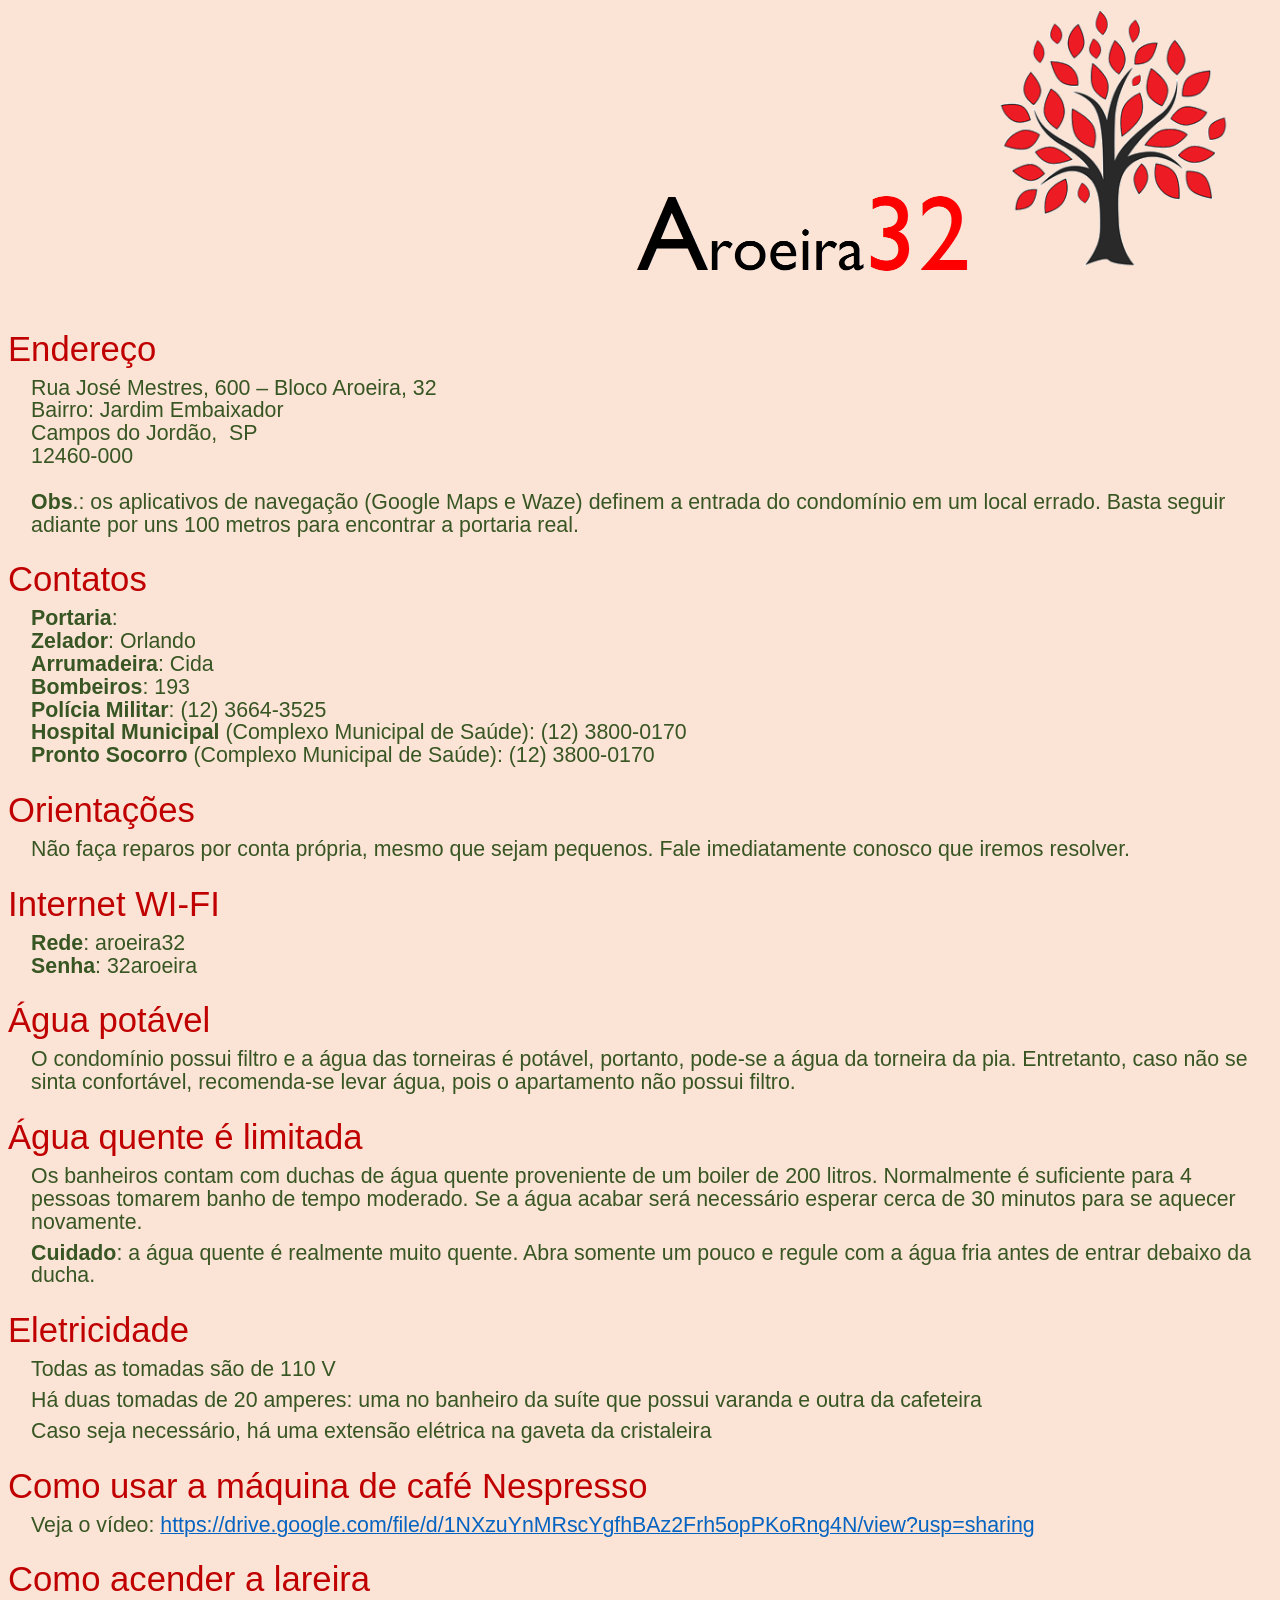
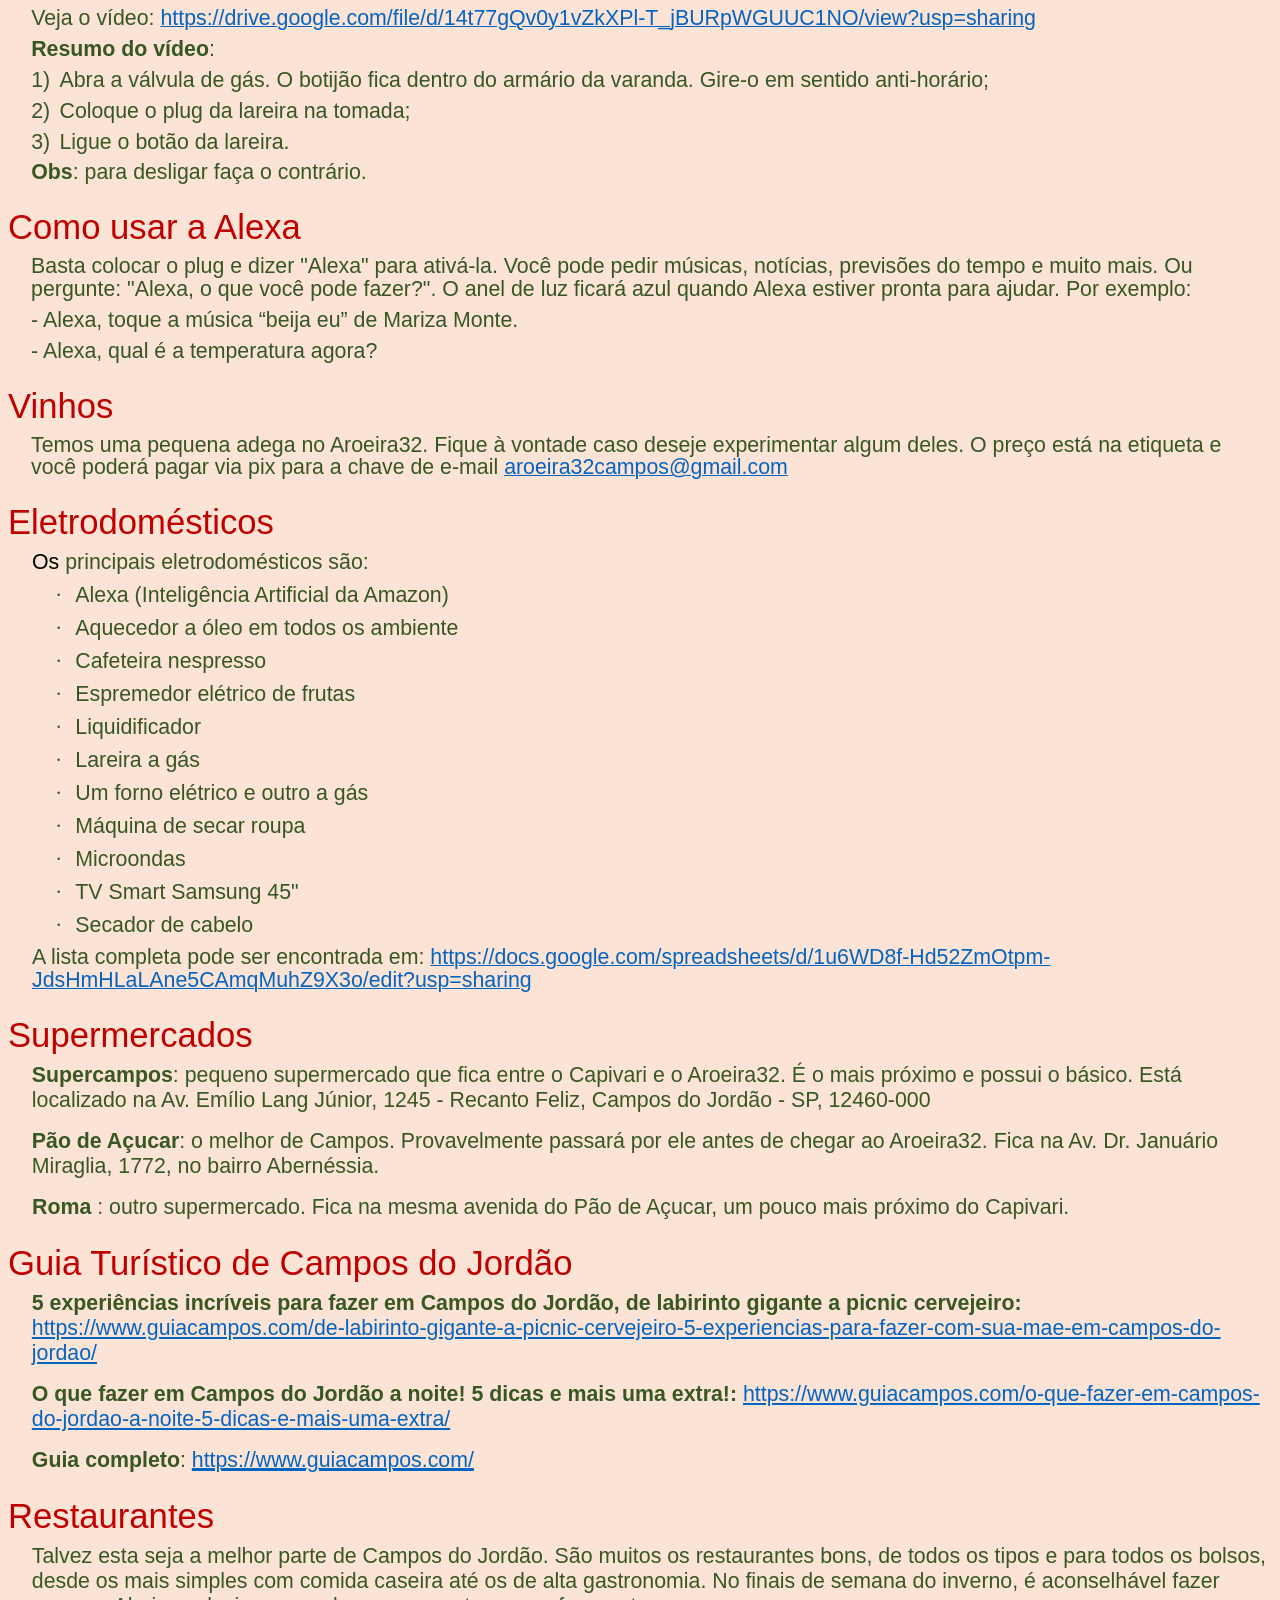
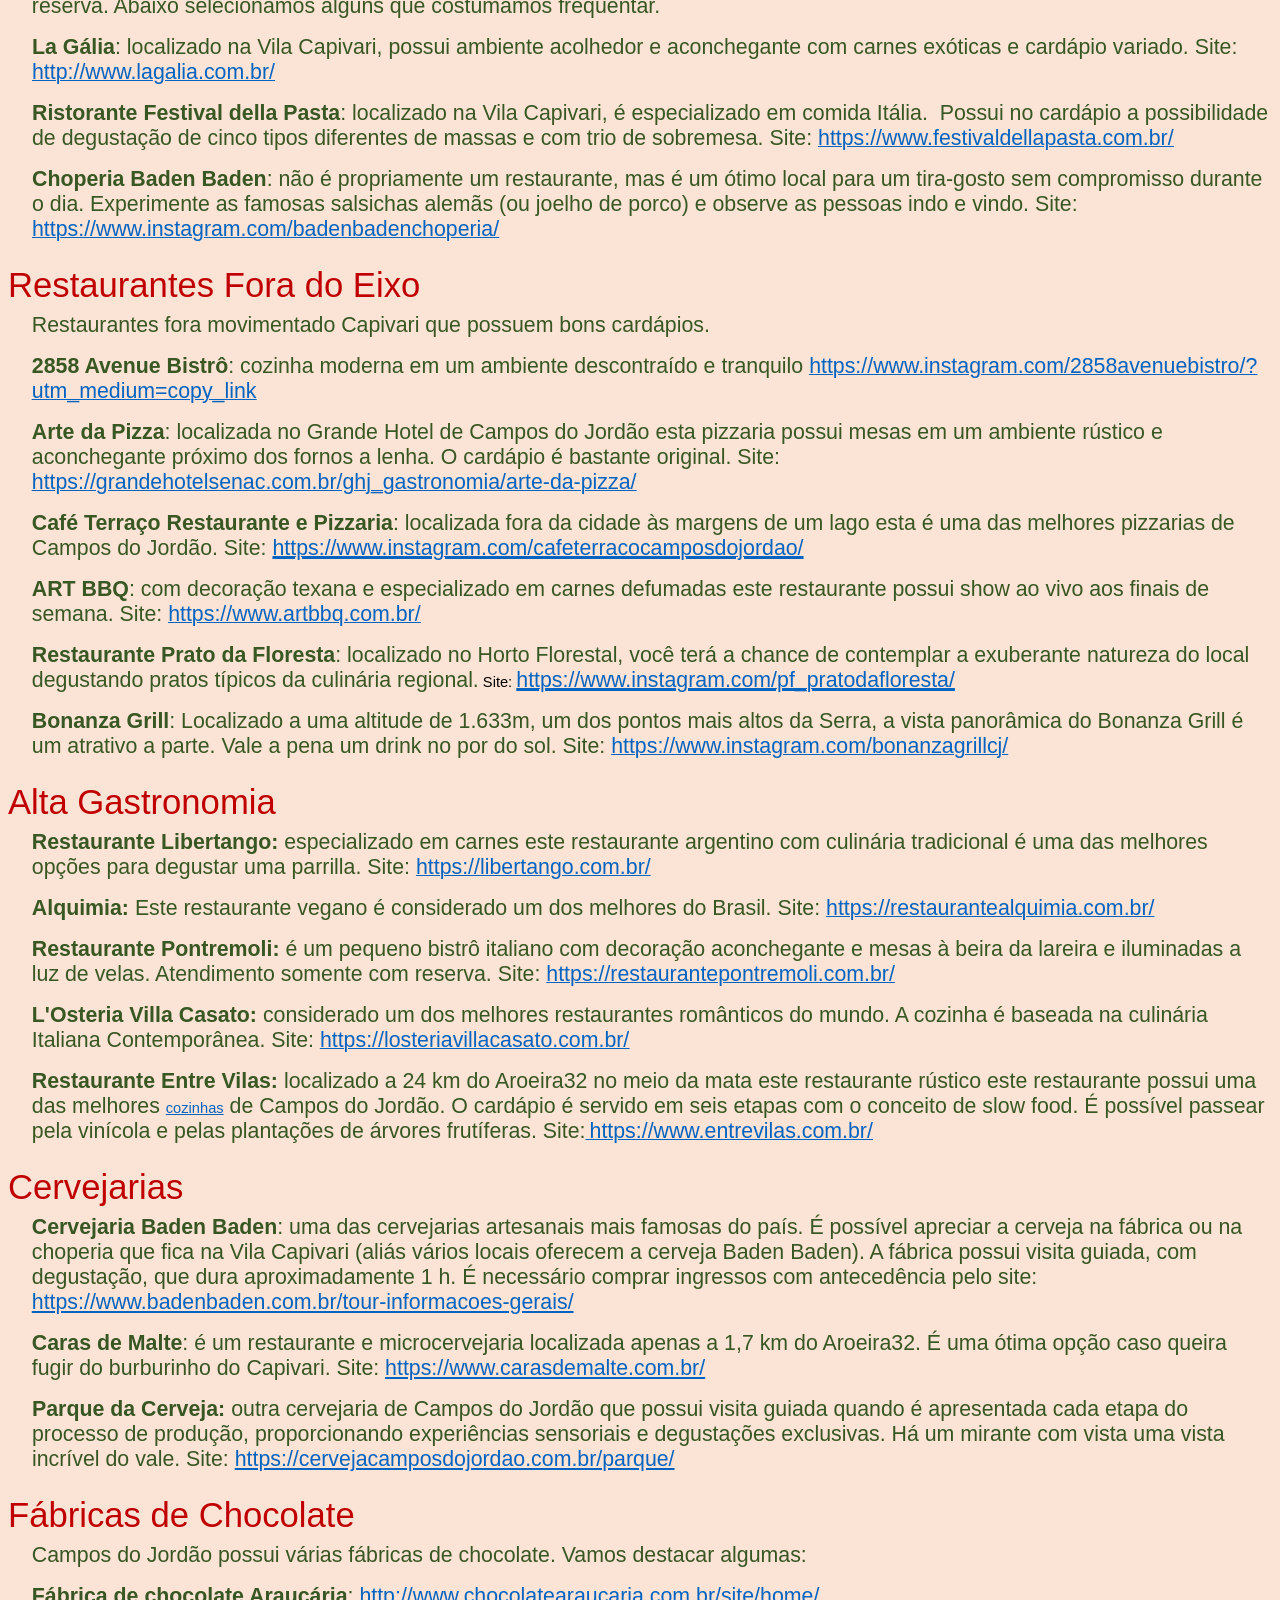
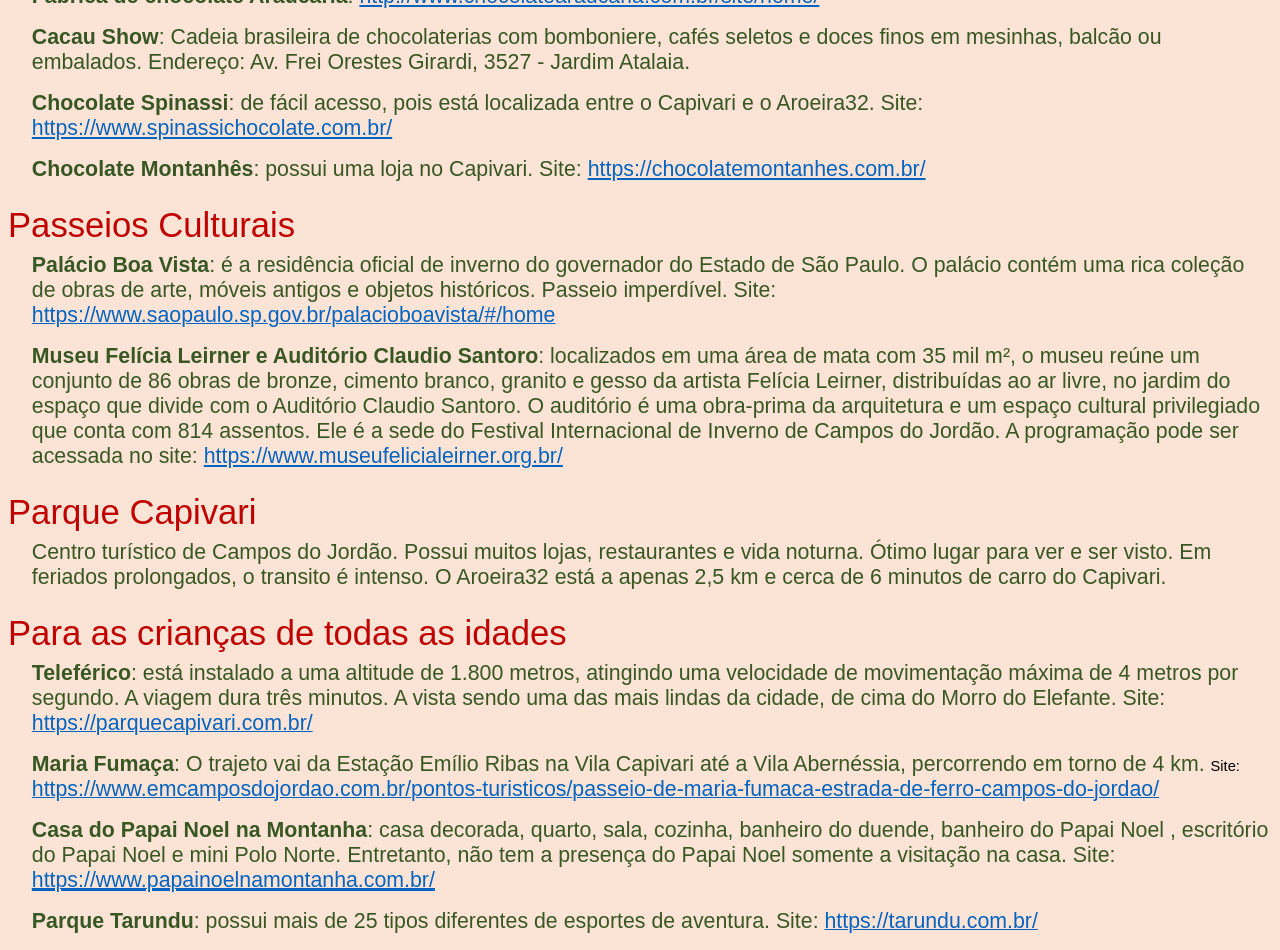
==== index.htm @ 129f8513 "Add files via upload" ====
<html>

<head>
<meta http-equiv=Content-Type content="text/html; charset=windows-1252">
<meta name=Generator content="Microsoft Word 15 (filtered)">
<style>
<!--
 /* Font Definitions */
 @font-face
	{font-family:Wingdings;
	panose-1:5 0 0 0 0 0 0 0 0 0;}
@font-face
	{font-family:"Cambria Math";
	panose-1:2 4 5 3 5 4 6 3 2 4;}
@font-face
	{font-family:Calibri;
	panose-1:2 15 5 2 2 2 4 3 2 4;}
@font-face
	{font-family:"Calibri Light";
	panose-1:2 15 3 2 2 2 4 3 2 4;}
@font-face
	{font-family:"Gill Sans Nova";}
@font-face
	{font-family:"MS UI Gothic";
	panose-1:2 11 6 0 7 2 5 8 2 4;}
@font-face
	{font-family:"\@MS UI Gothic";}
 /* Style Definitions */
 p.MsoNormal, li.MsoNormal, div.MsoNormal
	{margin-top:0cm;
	margin-right:0cm;
	margin-bottom:8.0pt;
	margin-left:0cm;
	line-height:107%;
	font-size:11.0pt;
	font-family:"Calibri",sans-serif;}
h1
	{mso-style-link:"T�tulo 1 Char";
	margin-top:18.0pt;
	margin-right:0cm;
	margin-bottom:6.0pt;
	margin-left:0cm;
	font-size:26.0pt;
	font-family:"Gill Sans Nova",sans-serif;
	color:#C00000;
	font-weight:normal;}
a:link, span.MsoHyperlink
	{color:#0563C1;
	text-decoration:underline;}
p.MsoListParagraph, li.MsoListParagraph, div.MsoListParagraph
	{margin-top:0cm;
	margin-right:0cm;
	margin-bottom:8.0pt;
	margin-left:36.0pt;
	line-height:107%;
	font-size:11.0pt;
	font-family:"Calibri",sans-serif;}
p.MsoListParagraphCxSpFirst, li.MsoListParagraphCxSpFirst, div.MsoListParagraphCxSpFirst
	{margin-top:0cm;
	margin-right:0cm;
	margin-bottom:0cm;
	margin-left:36.0pt;
	line-height:107%;
	font-size:11.0pt;
	font-family:"Calibri",sans-serif;}
p.MsoListParagraphCxSpMiddle, li.MsoListParagraphCxSpMiddle, div.MsoListParagraphCxSpMiddle
	{margin-top:0cm;
	margin-right:0cm;
	margin-bottom:0cm;
	margin-left:36.0pt;
	line-height:107%;
	font-size:11.0pt;
	font-family:"Calibri",sans-serif;}
p.MsoListParagraphCxSpLast, li.MsoListParagraphCxSpLast, div.MsoListParagraphCxSpLast
	{margin-top:0cm;
	margin-right:0cm;
	margin-bottom:8.0pt;
	margin-left:36.0pt;
	line-height:107%;
	font-size:11.0pt;
	font-family:"Calibri",sans-serif;}
span.Ttulo1Char
	{mso-style-name:"T�tulo 1 Char";
	mso-style-link:"T�tulo 1";
	font-family:"Gill Sans Nova",sans-serif;
	color:#C00000;}
.MsoChpDefault
	{font-family:"Calibri",sans-serif;}
.MsoPapDefault
	{margin-bottom:8.0pt;
	line-height:107%;}
@page WordSection1
	{size:612.0pt 792.0pt;
	margin:72.0pt 72.0pt 72.0pt 72.0pt;}
div.WordSection1
	{page:WordSection1;}
 /* List Definitions */
 ol
	{margin-bottom:0cm;}
ul
	{margin-bottom:0cm;}
-->
</style>

</head>

<body bgcolor="#FBE4D5" lang=PT-BR link="#0563C1" vlink="#954F72"
style='word-wrap:break-word'>

<div class=WordSection1>

<p class=MsoNormal>

<table cellpadding=0 cellspacing=0 align=left>
 <tr>
  <td width=619 height=147></td>
 </tr>
 <tr>
  <td></td>
  <td><img width=354 height=148 src="dicas%20de%20uso_arquivos/image001.png"
  alt="Aroeira32&#13;&#10;&#13;&#10;"></td>
 </tr>
</table>

<img width=239 height=259 src="dicas%20de%20uso_arquivos/image002.png"
align=left hspace=12></p>

<p class=MsoNormal><b><span style='font-size:14.0pt;line-height:107%;
font-family:"Calibri Light",sans-serif;color:#C00000;text-transform:uppercase;
letter-spacing:1.0pt'>&nbsp;</span></b></p>

<p class=MsoNormal><span style='font-size:26.0pt;line-height:107%;font-family:
"Gill Sans Nova",sans-serif;color:#C00000'>&nbsp;</span></p>

<p class=MsoNormal><span style='font-size:26.0pt;line-height:107%;font-family:
"Gill Sans Nova",sans-serif;color:#C00000'>&nbsp;</span></p>

<br clear=ALL>

<h1>Endere�o</h1>

<p class=MsoNormal style='margin-top:0cm;margin-right:0cm;margin-bottom:0cm;
margin-left:17.3pt'><span style='font-size:16.0pt;line-height:107%;color:#385623'>Rua
Jos� Mestres, 600 � Bloco Aroeira, 32</span></p>

<p class=MsoNormal style='margin-top:0cm;margin-right:0cm;margin-bottom:0cm;
margin-left:17.3pt'><span style='font-size:16.0pt;line-height:107%;color:#385623'>Bairro:
Jardim Embaixador</span></p>

<p class=MsoNormal style='margin-top:0cm;margin-right:0cm;margin-bottom:0cm;
margin-left:17.3pt'><span style='font-size:16.0pt;line-height:107%;color:#385623'>Campos
do Jord�o,� SP</span></p>

<p class=MsoNormal style='margin-top:0cm;margin-right:0cm;margin-bottom:0cm;
margin-left:17.3pt'><span style='font-size:16.0pt;line-height:107%;color:#385623'>12460-000</span></p>

<p class=MsoNormal style='margin-top:0cm;margin-right:0cm;margin-bottom:0cm;
margin-left:17.3pt'><span style='font-size:16.0pt;line-height:107%;color:#385623'>&nbsp;</span></p>

<p class=MsoNormal style='margin-top:0cm;margin-right:0cm;margin-bottom:6.0pt;
margin-left:17.3pt'><b><span style='font-size:16.0pt;line-height:107%;
color:#385623'>Obs</span></b><span style='font-size:16.0pt;line-height:107%;
color:#385623'>.: os aplicativos de navega��o (Google Maps e Waze) definem a
entrada do condom�nio em um local errado. Basta seguir adiante por uns 100 metros
para encontrar a portaria real.</span></p>

<h1>Contatos</h1>

<p class=MsoNormal style='margin-top:0cm;margin-right:0cm;margin-bottom:0cm;
margin-left:17.3pt'><b><span style='font-size:16.0pt;line-height:107%;
color:#385623'>Portaria</span></b><span style='font-size:16.0pt;line-height:
107%;color:#385623'>: </span></p>

<p class=MsoNormal style='margin-top:0cm;margin-right:0cm;margin-bottom:0cm;
margin-left:17.3pt'><b><span style='font-size:16.0pt;line-height:107%;
color:#385623'>Zelador</span></b><span style='font-size:16.0pt;line-height:
107%;color:#385623'>: Orlando</span></p>

<p class=MsoNormal style='margin-top:0cm;margin-right:0cm;margin-bottom:0cm;
margin-left:17.3pt'><b><span style='font-size:16.0pt;line-height:107%;
color:#385623'>Arrumadeira</span></b><span style='font-size:16.0pt;line-height:
107%;color:#385623'>: Cida </span></p>

<p class=MsoNormal style='margin-top:0cm;margin-right:0cm;margin-bottom:0cm;
margin-left:17.3pt'><b><span style='font-size:16.0pt;line-height:107%;
color:#385623'>Bombeiros</span></b><span style='font-size:16.0pt;line-height:
107%;color:#385623'>: 193</span></p>

<p class=MsoNormal style='margin-top:0cm;margin-right:0cm;margin-bottom:0cm;
margin-left:17.3pt'><b><span style='font-size:16.0pt;line-height:107%;
color:#385623'>Pol�cia Militar</span></b><span style='font-size:16.0pt;
line-height:107%;color:#385623'>: (12) 3664-3525 </span></p>

<p class=MsoNormal style='margin-top:0cm;margin-right:0cm;margin-bottom:0cm;
margin-left:17.3pt'><b><span style='font-size:16.0pt;line-height:107%;
color:#385623'>Hospital Municipal</span></b><span style='font-size:16.0pt;
line-height:107%;color:#385623'> (Complexo Municipal de Sa�de): (12) 3800-0170</span></p>

<p class=MsoNormal style='margin-top:0cm;margin-right:0cm;margin-bottom:0cm;
margin-left:17.3pt'><b><span style='font-size:16.0pt;line-height:107%;
color:#385623'>Pronto Socorro</span></b><span style='font-size:16.0pt;
line-height:107%;color:#385623'> (Complexo Municipal de Sa�de): (12) 3800-0170</span></p>

<h1>Orienta��es</h1>

<p class=MsoNormal style='margin-top:0cm;margin-right:0cm;margin-bottom:0cm;
margin-left:17.3pt'><span style='font-size:16.0pt;line-height:107%;color:#385623'>N�o
fa�a reparos por conta pr�pria, mesmo que sejam pequenos. Fale imediatamente
conosco que iremos resolver. </span></p>

<h1>Internet WI-FI</h1>

<p class=MsoNormal style='margin-top:0cm;margin-right:0cm;margin-bottom:0cm;
margin-left:17.3pt'><b><span style='font-size:16.0pt;line-height:107%;
color:#385623'>Rede</span></b><span style='font-size:16.0pt;line-height:107%;
color:#385623'>: aroeira32</span></p>

<p class=MsoNormal style='margin-top:0cm;margin-right:0cm;margin-bottom:0cm;
margin-left:17.3pt'><b><span style='font-size:16.0pt;line-height:107%;
color:#385623'>Senha</span></b><span style='font-size:16.0pt;line-height:107%;
color:#385623'>: 32aroeira</span></p>

<h1>�gua pot�vel</h1>

<p class=MsoNormal style='margin-top:0cm;margin-right:0cm;margin-bottom:0cm;
margin-left:17.3pt'><span style='font-size:16.0pt;line-height:107%;color:#385623'>O
condom�nio possui filtro e a �gua das torneiras � pot�vel, portanto, pode-se a
�gua da torneira da pia. Entretanto, caso n�o se sinta confort�vel,
recomenda-se levar �gua, pois o apartamento n�o possui filtro.</span></p>

<h1>�gua quente � limitada</h1>

<p class=MsoNormal style='margin-top:0cm;margin-right:0cm;margin-bottom:6.0pt;
margin-left:17.3pt'><span style='font-size:16.0pt;line-height:107%;color:#385623'>Os
banheiros contam com duchas de �gua quente proveniente de um boiler de 200 litros.
Normalmente � suficiente para 4 pessoas tomarem banho de tempo moderado. Se a
�gua acabar ser� necess�rio esperar cerca de 30 minutos para se aquecer
novamente.</span></p>

<p class=MsoNormal style='margin-top:0cm;margin-right:0cm;margin-bottom:6.0pt;
margin-left:17.3pt'><b><span style='font-size:16.0pt;line-height:107%;
color:#385623'>Cuidado</span></b><span style='font-size:16.0pt;line-height:
107%;color:#385623'>: a �gua quente � realmente muito quente. Abra somente um pouco
e regule com a �gua fria antes de entrar debaixo da ducha.</span></p>

<h1>Eletricidade</h1>

<p class=MsoNormal style='margin-top:0cm;margin-right:0cm;margin-bottom:6.0pt;
margin-left:17.3pt'><span style='font-size:16.0pt;line-height:107%;color:#385623'>Todas
as tomadas s�o de 110 V</span></p>

<p class=MsoNormal style='margin-top:0cm;margin-right:0cm;margin-bottom:6.0pt;
margin-left:17.3pt'><span style='font-size:16.0pt;line-height:107%;color:#385623'>H�
duas tomadas de 20 amperes: uma no banheiro da su�te que possui varanda e outra
da cafeteira</span></p>

<p class=MsoNormal style='margin-top:0cm;margin-right:0cm;margin-bottom:6.0pt;
margin-left:17.3pt'><span style='font-size:16.0pt;line-height:107%;color:#385623'>Caso
seja necess�rio, h� uma extens�o el�trica na gaveta da cristaleira</span></p>

<h1>Como usar a m�quina de caf� Nespresso</h1>

<p class=MsoNormal style='margin-top:0cm;margin-right:0cm;margin-bottom:6.0pt;
margin-left:17.3pt'><span style='font-size:16.0pt;line-height:107%;color:#385623'>Veja
o v�deo: </span><a
href="https://drive.google.com/file/d/1NXzuYnMRscYgfhBAz2Frh5opPKoRng4N/view?usp=sharing"><span
style='font-size:16.0pt;line-height:107%'>https://drive.google.com/file/d/1NXzuYnMRscYgfhBAz2Frh5opPKoRng4N/view?usp=sharing</span></a></p>

<h1>Como acender a lareira</h1>

<p class=MsoNormal style='margin-top:0cm;margin-right:0cm;margin-bottom:6.0pt;
margin-left:17.4pt'><span style='font-size:16.0pt;line-height:107%;color:#385623'>Veja
o v�deo: </span><a
href="https://drive.google.com/file/d/14t77gQv0y1vZkXPl-T_jBURpWGUUC1NO/view?usp=sharing"><span
style='font-size:16.0pt;line-height:107%'>https://drive.google.com/file/d/14t77gQv0y1vZkXPl-T_jBURpWGUUC1NO/view?usp=sharing</span></a></p>

<p class=MsoNormal style='margin-top:0cm;margin-right:0cm;margin-bottom:6.0pt;
margin-left:17.4pt'><b><span style='font-size:16.0pt;line-height:107%;
color:#385623'>Resumo do v�deo</span></b><span style='font-size:16.0pt;
line-height:107%;color:#385623'>:</span></p>

<p class=MsoListParagraphCxSpFirst style='margin-top:0cm;margin-right:0cm;
margin-bottom:6.0pt;margin-left:35.4pt;text-indent:-18.0pt'><span
style='font-size:16.0pt;line-height:107%;color:#385723'>1)<span
style='font:7.0pt "Times New Roman"'>&nbsp;&nbsp;&nbsp; </span></span><span
style='font-size:16.0pt;line-height:107%;color:#385723'>Abra a v�lvula de g�s.
O botij�o fica dentro do arm�rio da varanda. Gire-o em sentido anti-hor�rio;</span></p>

<p class=MsoListParagraphCxSpMiddle style='margin-top:0cm;margin-right:0cm;
margin-bottom:6.0pt;margin-left:35.4pt;text-indent:-18.0pt'><span
style='font-size:16.0pt;line-height:107%;color:#385723'>2)<span
style='font:7.0pt "Times New Roman"'>&nbsp;&nbsp;&nbsp; </span></span><span
style='font-size:16.0pt;line-height:107%;color:#385723'>Coloque o plug da
lareira na tomada;</span></p>

<p class=MsoListParagraphCxSpLast style='margin-top:0cm;margin-right:0cm;
margin-bottom:6.0pt;margin-left:35.4pt;text-indent:-18.0pt'><span
style='font-size:16.0pt;line-height:107%;color:#385723'>3)<span
style='font:7.0pt "Times New Roman"'>&nbsp;&nbsp;&nbsp; </span></span><span
style='font-size:16.0pt;line-height:107%;color:#385723'>Ligue o bot�o da
lareira.</span></p>

<p class=MsoNormal style='margin-top:0cm;margin-right:0cm;margin-bottom:6.0pt;
margin-left:17.4pt'><b><span style='font-size:16.0pt;line-height:107%;
color:#385723'>Obs</span></b><span style='font-size:16.0pt;line-height:107%;
color:#385723'>: para desligar fa�a o contr�rio.</span></p>

<h1>Como usar a Alexa</h1>

<p class=MsoNormal style='margin-top:0cm;margin-right:0cm;margin-bottom:6.0pt;
margin-left:17.3pt'><span style='font-size:16.0pt;line-height:107%;color:#385623'>Basta
colocar o plug e dizer &quot;Alexa&quot; para ativ�-la. Voc� pode pedir m�sicas,
not�cias, previs�es do tempo e muito mais. Ou pergunte: &quot;Alexa, o que voc�
pode fazer?&quot;. O anel de luz ficar� azul quando Alexa estiver pronta para ajudar.
Por exemplo:</span></p>

<p class=MsoNormal style='margin-top:0cm;margin-right:0cm;margin-bottom:6.0pt;
margin-left:17.3pt'><span style='font-size:16.0pt;line-height:107%;color:#385623'>-
Alexa, toque a m�sica �beija eu� de Mariza Monte.</span></p>

<p class=MsoNormal style='margin-top:0cm;margin-right:0cm;margin-bottom:6.0pt;
margin-left:17.3pt'><span style='font-size:16.0pt;line-height:107%;color:#385623'>-
Alexa, qual � a temperatura agora?</span></p>

<h1>Vinhos</h1>

<p class=MsoNormal style='margin-top:0cm;margin-right:0cm;margin-bottom:6.0pt;
margin-left:17.3pt'><span style='font-size:16.0pt;line-height:107%;color:#385623'>Temos
uma pequena adega no Aroeira32. Fique � vontade caso deseje experimentar algum
deles. O pre�o est� na etiqueta e voc� poder� pagar via pix para a chave de
e-mail </span><a href="mailto:aroeira32campos@gmail.com"><span
style='font-size:16.0pt;line-height:107%'>aroeira32campos@gmail.com</span></a></p>

<h1>Eletrodom�sticos</h1>

<p class=MsoNormal style='margin-top:0cm;margin-right:0cm;margin-bottom:6.0pt;
margin-left:18.0pt;line-height:normal'><span style='font-size:16.0pt;
color:black'>Os </span><span style='font-size:16.0pt;color:#385623'>principais
eletrodom�sticos s�o: </span></p>

<p class=MsoListParagraphCxSpFirst style='margin-top:0cm;margin-right:0cm;
margin-bottom:6.0pt;margin-left:54.0pt;text-indent:-18.0pt;line-height:normal'><span
style='font-size:16.0pt;font-family:Symbol;color:#385623'>�<span
style='font:7.0pt "Times New Roman"'>&nbsp;&nbsp;&nbsp;&nbsp;&nbsp; </span></span><span
style='font-size:16.0pt;color:#385623'>Alexa (Intelig�ncia Artificial da
Amazon)</span></p>

<p class=MsoListParagraphCxSpMiddle style='margin-top:0cm;margin-right:0cm;
margin-bottom:6.0pt;margin-left:54.0pt;text-indent:-18.0pt;line-height:normal'><span
style='font-size:16.0pt;font-family:Symbol;color:#385623'>�<span
style='font:7.0pt "Times New Roman"'>&nbsp;&nbsp;&nbsp;&nbsp;&nbsp; </span></span><span
style='font-size:16.0pt;color:#385623'>Aquecedor a �leo em todos os ambiente </span></p>

<p class=MsoListParagraphCxSpMiddle style='margin-top:0cm;margin-right:0cm;
margin-bottom:6.0pt;margin-left:54.0pt;text-indent:-18.0pt;line-height:normal'><span
style='font-size:16.0pt;font-family:Symbol;color:#385623'>�<span
style='font:7.0pt "Times New Roman"'>&nbsp;&nbsp;&nbsp;&nbsp;&nbsp; </span></span><span
style='font-size:16.0pt;color:#385623'>Cafeteira nespresso</span></p>

<p class=MsoListParagraphCxSpMiddle style='margin-top:0cm;margin-right:0cm;
margin-bottom:6.0pt;margin-left:54.0pt;text-indent:-18.0pt;line-height:normal'><span
style='font-size:16.0pt;font-family:Symbol;color:#385623'>�<span
style='font:7.0pt "Times New Roman"'>&nbsp;&nbsp;&nbsp;&nbsp;&nbsp; </span></span><span
style='font-size:16.0pt;color:#385623'>Espremedor el�trico de frutas </span></p>

<p class=MsoListParagraphCxSpMiddle style='margin-top:0cm;margin-right:0cm;
margin-bottom:6.0pt;margin-left:54.0pt;text-indent:-18.0pt;line-height:normal'><span
style='font-size:16.0pt;font-family:Symbol;color:#385623'>�<span
style='font:7.0pt "Times New Roman"'>&nbsp;&nbsp;&nbsp;&nbsp;&nbsp; </span></span><span
style='font-size:16.0pt;color:#385623'>Liquidificador</span></p>

<p class=MsoListParagraphCxSpMiddle style='margin-top:0cm;margin-right:0cm;
margin-bottom:6.0pt;margin-left:54.0pt;text-indent:-18.0pt;line-height:normal'><span
style='font-size:16.0pt;font-family:Symbol;color:#385623'>�<span
style='font:7.0pt "Times New Roman"'>&nbsp;&nbsp;&nbsp;&nbsp;&nbsp; </span></span><span
style='font-size:16.0pt;color:#385623'>Lareira a g�s</span></p>

<p class=MsoListParagraphCxSpMiddle style='margin-top:0cm;margin-right:0cm;
margin-bottom:6.0pt;margin-left:54.0pt;text-indent:-18.0pt;line-height:normal'><span
style='font-size:16.0pt;font-family:Symbol;color:#385623'>�<span
style='font:7.0pt "Times New Roman"'>&nbsp;&nbsp;&nbsp;&nbsp;&nbsp; </span></span><span
style='font-size:16.0pt;color:#385623'>Um forno el�trico e outro a g�s</span></p>

<p class=MsoListParagraphCxSpMiddle style='margin-top:0cm;margin-right:0cm;
margin-bottom:6.0pt;margin-left:54.0pt;text-indent:-18.0pt;line-height:normal'><span
style='font-size:16.0pt;font-family:Symbol;color:#385623'>�<span
style='font:7.0pt "Times New Roman"'>&nbsp;&nbsp;&nbsp;&nbsp;&nbsp; </span></span><span
style='font-size:16.0pt;color:#385623'>M�quina de secar roupa</span></p>

<p class=MsoListParagraphCxSpMiddle style='margin-top:0cm;margin-right:0cm;
margin-bottom:6.0pt;margin-left:54.0pt;text-indent:-18.0pt;line-height:normal'><span
style='font-size:16.0pt;font-family:Symbol;color:#385623'>�<span
style='font:7.0pt "Times New Roman"'>&nbsp;&nbsp;&nbsp;&nbsp;&nbsp; </span></span><span
style='font-size:16.0pt;color:#385623'>Microondas </span></p>

<p class=MsoListParagraphCxSpMiddle style='margin-top:0cm;margin-right:0cm;
margin-bottom:6.0pt;margin-left:54.0pt;text-indent:-18.0pt;line-height:normal'><span
style='font-size:16.0pt;font-family:Symbol;color:#385623'>�<span
style='font:7.0pt "Times New Roman"'>&nbsp;&nbsp;&nbsp;&nbsp;&nbsp; </span></span><span
style='font-size:16.0pt;color:#385623'>TV Smart Samsung 45&quot;</span></p>

<p class=MsoListParagraphCxSpLast style='margin-top:0cm;margin-right:0cm;
margin-bottom:6.0pt;margin-left:54.0pt;text-indent:-18.0pt;line-height:normal'><span
style='font-size:16.0pt;font-family:Symbol;color:#385623'>�<span
style='font:7.0pt "Times New Roman"'>&nbsp;&nbsp;&nbsp;&nbsp;&nbsp; </span></span><span
style='font-size:16.0pt;color:#385623'>Secador de cabelo</span></p>

<p class=MsoNormal style='margin-top:0cm;margin-right:0cm;margin-bottom:6.0pt;
margin-left:18.0pt'><span style='font-size:16.0pt;line-height:107%;color:#385623'>A
lista completa pode ser encontrada em: </span><a
href="https://docs.google.com/spreadsheets/d/1u6WD8f-Hd52ZmOtpm-JdsHmHLaLAne5CAmqMuhZ9X3o/edit?usp=sharing"><span
style='font-size:16.0pt;line-height:107%'>https://docs.google.com/spreadsheets/d/1u6WD8f-Hd52ZmOtpm-JdsHmHLaLAne5CAmqMuhZ9X3o/edit?usp=sharing</span></a></p>

<h1>Supermercados</h1>

<p class=MsoNormal style='margin-top:0cm;margin-right:0cm;margin-bottom:12.0pt;
margin-left:17.85pt;line-height:normal'><b><span style='font-size:16.0pt;
color:#385723'>Supercampos</span></b><span style='font-size:16.0pt;color:#385723'>:
pequeno supermercado que fica entre o Capivari e o Aroeira32. � o mais pr�ximo
e possui o b�sico. Est� localizado na Av. Em�lio Lang J�nior, 1245 - Recanto
Feliz, Campos do Jord�o - SP, 12460-000</span></p>

<p class=MsoNormal style='margin-top:0cm;margin-right:0cm;margin-bottom:12.0pt;
margin-left:17.85pt;line-height:normal'><b><span style='font-size:16.0pt;
color:#385723'>P�o de A�ucar</span></b><span style='font-size:16.0pt;
color:#385723'>: o melhor de Campos. Provavelmente passar� por ele antes de
chegar ao Aroeira32. Fica na Av. Dr. Janu�rio Miraglia, 1772, no bairro
Abern�ssia.</span></p>

<p class=MsoNormal style='margin-top:0cm;margin-right:0cm;margin-bottom:12.0pt;
margin-left:18.0pt;line-height:normal'><b><span style='font-size:16.0pt;
color:#385723'>Roma </span></b><span style='font-size:16.0pt;color:#385723'>:
outro supermercado. Fica na mesma avenida do P�o de A�ucar, um pouco mais
pr�ximo do Capivari.</span></p>

<h1>Guia Tur�stico de Campos do Jord�o</h1>

<p class=MsoNormal style='margin-top:0cm;margin-right:0cm;margin-bottom:12.0pt;
margin-left:17.85pt;line-height:normal'><b><span style='font-size:16.0pt;
color:#385723'>5 experi�ncias incr�veis para fazer em Campos do Jord�o, de
labirinto gigante a picnic cervejeiro: </span></b><span style='font-size:16.0pt;
color:black'><a
href="https://www.guiacampos.com/de-labirinto-gigante-a-picnic-cervejeiro-5-experiencias-para-fazer-com-sua-mae-em-campos-do-jordao/">https://www.guiacampos.com/de-labirinto-gigante-a-picnic-cervejeiro-5-experiencias-para-fazer-com-sua-mae-em-campos-do-jordao/</a></span></p>

<p class=MsoNormal style='margin-top:0cm;margin-right:0cm;margin-bottom:12.0pt;
margin-left:17.85pt;line-height:normal'><b><span style='font-size:16.0pt;
color:#385723'>O que fazer em Campos do Jord�o a noite! 5 dicas e mais uma
extra!: </span></b><span style='font-size:16.0pt;color:black'><a
href="https://www.guiacampos.com/o-que-fazer-em-campos-do-jordao-a-noite-5-dicas-e-mais-uma-extra/">https://www.guiacampos.com/o-que-fazer-em-campos-do-jordao-a-noite-5-dicas-e-mais-uma-extra/</a></span></p>

<p class=MsoNormal style='margin-top:0cm;margin-right:0cm;margin-bottom:12.0pt;
margin-left:17.85pt;line-height:normal'><b><span style='font-size:16.0pt;
color:#385623'>Guia completo</span></b><span style='font-size:16.0pt;
color:#385623'>: </span><span class=MsoHyperlink><span style='font-size:16.0pt'><a
href="https://www.guiacampos.com/">https://www.guiacampos.com/</a></span></span></p>

<h1>Restaurantes</h1>

<p class=MsoNormal style='margin-top:0cm;margin-right:0cm;margin-bottom:12.0pt;
margin-left:17.85pt;line-height:normal'><span style='font-size:16.0pt;
color:#385723'>Talvez esta seja a melhor parte de Campos do Jord�o. S�o muitos
os restaurantes bons, de todos os tipos e para todos os bolsos, desde os mais
simples com comida caseira at� os de alta gastronomia. No finais de semana do
inverno, � aconselh�vel fazer reserva. Abaixo selecionamos alguns que costumamos
frequentar. </span></p>

<p class=MsoNormal style='margin-top:0cm;margin-right:0cm;margin-bottom:12.0pt;
margin-left:18.0pt;line-height:normal'><b><span style='font-size:16.0pt;
color:#385723'>La G�lia</span></b><span style='font-size:16.0pt;color:#385723'>:
localizado na Vila Capivari, possui ambiente acolhedor e aconchegante com carnes
ex�ticas e card�pio variado. Site: </span><span class=MsoHyperlink><a
href="http://www.lagalia.com.br/"><span style='font-size:16.0pt'>http://www.lagalia.com.br/</span></a></span></p>

<p class=MsoNormal style='margin-top:0cm;margin-right:0cm;margin-bottom:12.0pt;
margin-left:18.0pt;line-height:normal'><b><span style='font-size:16.0pt;
color:#385723'>Ristorante Festival della Pasta</span></b><span
style='font-size:16.0pt;color:#385723'>: localizado na Vila Capivari, � especializado
em comida It�lia. �Possui no card�pio a possibilidade de degusta��o de cinco tipos
diferentes de massas e com trio de sobremesa. Site: </span><span
class=MsoHyperlink><a href="https://www.festivaldellapasta.com.br/"><span
style='font-size:16.0pt'>https://www.festivaldellapasta.com.br/</span></a></span></p>

<p class=MsoNormal style='margin-top:0cm;margin-right:0cm;margin-bottom:12.0pt;
margin-left:18.0pt;line-height:normal'><b><span style='font-size:16.0pt;
color:#385723'>Choperia Baden Baden</span></b><span style='font-size:16.0pt;
color:#385723'>: n�o � propriamente um restaurante, mas � um �timo local para um
tira-gosto sem compromisso durante o dia. Experimente as famosas salsichas alem�s
(ou joelho de porco) e observe as pessoas indo e vindo. Site: </span><span
class=MsoHyperlink><a href="https://www.instagram.com/badenbadenchoperia/"><span
style='font-size:16.0pt'>https://www.instagram.com/badenbadenchoperia/</span></a></span></p>

<h1>Restaurantes Fora do Eixo</h1>

<p class=MsoNormal style='margin-top:0cm;margin-right:0cm;margin-bottom:12.0pt;
margin-left:17.85pt;line-height:normal'><span style='font-size:16.0pt;
color:#385723'>Restaurantes fora movimentado Capivari que possuem bons card�pios.</span></p>

<p class=MsoNormal style='margin-top:0cm;margin-right:0cm;margin-bottom:12.0pt;
margin-left:17.85pt;line-height:normal'><b><span style='font-size:16.0pt;
color:#385723'>2858 Avenue Bistr�</span></b><span style='font-size:16.0pt;
color:#385723'>: cozinha moderna em um ambiente descontra�do e tranquilo </span><span
class=MsoHyperlink><a
href="https://www.instagram.com/2858avenuebistro/?utm_medium=copy_link"><span
style='font-size:16.0pt'>https://www.instagram.com/2858avenuebistro/?utm_medium=copy_link</span></a></span></p>

<p class=MsoNormal style='margin-top:0cm;margin-right:0cm;margin-bottom:12.0pt;
margin-left:17.85pt;line-height:normal'><b><span style='font-size:16.0pt;
color:#385723'>Arte da Pizza</span></b><span style='font-size:16.0pt;
color:#385723'>: localizada no Grande Hotel de Campos do Jord�o esta pizzaria possui
mesas em um ambiente r�stico e aconchegante pr�ximo dos fornos a lenha. O
card�pio � bastante original. Site: </span><span class=MsoHyperlink><a
href="https://grandehotelsenac.com.br/ghj_gastronomia/arte-da-pizza/"><span
style='font-size:16.0pt'>https://grandehotelsenac.com.br/ghj_gastronomia/arte-da-pizza/</span></a></span></p>

<p class=MsoNormal style='margin-top:0cm;margin-right:0cm;margin-bottom:12.0pt;
margin-left:17.85pt;line-height:normal'><b><span style='font-size:16.0pt;
color:#385723'>Caf� Terra�o Restaurante e Pizzaria</span></b><span
style='font-size:16.0pt;color:#385723'>: localizada fora da cidade �s margens
de um lago esta � uma das melhores pizzarias de Campos do Jord�o. Site: </span><span
class=MsoHyperlink><span style='font-size:16.0pt'><a
href="https://www.instagram.com/cafeterracocamposdojordao/">https://www.instagram.com/cafeterracocamposdojordao/</a></span></span></p>

<p class=MsoNormal style='margin-top:0cm;margin-right:0cm;margin-bottom:12.0pt;
margin-left:17.85pt;line-height:normal'><b><span style='font-size:16.0pt;
color:#385723'>ART BBQ</span></b><span style='font-size:16.0pt;color:#385723'>:
com decora��o texana e especializado em carnes defumadas este restaurante
possui show ao vivo aos finais de semana. Site: </span><span
class=MsoHyperlink><a href="https://www.artbbq.com.br/"><span style='font-size:
16.0pt'>https://www.artbbq.com.br/</span></a></span></p>

<p class=MsoNormal style='margin-top:0cm;margin-right:0cm;margin-bottom:12.0pt;
margin-left:17.85pt;line-height:normal'><b><span style='font-size:16.0pt;
color:#385723'>Restaurante Prato da Floresta</span></b><span style='font-size:
16.0pt;color:#385723'>: localizado no Horto Florestal, voc� ter� a chance de
contemplar a exuberante natureza do local degustando pratos t�picos da
culin�ria regional.</span> Site: </span><span class=MsoHyperlink><span
style='font-size:16.0pt'><a href="https://www.instagram.com/pf_pratodafloresta/">https://www.instagram.com/pf_pratodafloresta/</a></span></span></p>

<p class=MsoNormal style='margin-top:0cm;margin-right:0cm;margin-bottom:12.0pt;
margin-left:17.85pt;line-height:normal'><b><span style='font-size:16.0pt;
color:#385723'>Bonanza Grill</span></b><span style='font-size:16.0pt;
color:#385723'>: Localizado a uma altitude de 1.633m, um dos pontos mais altos
da Serra, a vista panor�mica do Bonanza Grill � um atrativo a parte. Vale a
pena um drink no por do sol. Site: </span><span class=MsoHyperlink><span
style='font-size:16.0pt'>https://www.instagram.com/bonanzagrillcj/</span></span></p>

<h1>Alta Gastronomia</h1>

<p class=MsoNormal style='margin-top:0cm;margin-right:0cm;margin-bottom:12.0pt;
margin-left:17.85pt;line-height:normal'><b><span style='font-size:16.0pt;
color:#385723'>Restaurante Libertango: </span></b><span style='font-size:16.0pt;
color:#385723'>especializado em carnes este restaurante argentino com culin�ria
tradicional � uma das melhores op��es para degustar uma parrilla. Site:<b> </b></span><span
class=MsoHyperlink><span style='font-size:16.0pt'>https://libertango.com.br/</span></span></p>

<p class=MsoNormal style='margin-top:0cm;margin-right:0cm;margin-bottom:12.0pt;
margin-left:17.85pt;line-height:normal'><b><span style='font-size:16.0pt;
color:#385723'>Alquimia: </span></b><span style='font-size:16.0pt;color:#385723'>Este
restaurante vegano � considerado um dos melhores do Brasil. Site:<b> </b></span><span
class=MsoHyperlink><span style='font-size:16.0pt'>https://restaurantealquimia.com.br/</span></span></p>

<p class=MsoNormal style='margin-top:0cm;margin-right:0cm;margin-bottom:12.0pt;
margin-left:17.85pt;line-height:normal'><b><span style='font-size:16.0pt;
color:#385723'>Restaurante Pontremoli: </span></b><span style='font-size:16.0pt;
color:#385723'>� um pequeno bistr� italiano com decora��o aconchegante e mesas
� beira da lareira e iluminadas a luz de velas. Atendimento somente com
reserva. Site:<b> </b></span><span class=MsoHyperlink><span style='font-size:
16.0pt'>https://restaurantepontremoli.com.br/</span></span></p>

<p class=MsoNormal style='margin-top:0cm;margin-right:0cm;margin-bottom:12.0pt;
margin-left:17.85pt;line-height:normal'><b><span style='font-size:16.0pt;
color:#385723'>L'Osteria Villa Casato: </span></b><span style='font-size:16.0pt;
color:#385723'>considerado um dos melhores restaurantes rom�nticos do mundo. A cozinha
� baseada na culin�ria Italiana Contempor�nea. Site: </span><span
class=MsoHyperlink><a href="https://losteriavillacasato.com.br/"><span
style='font-size:16.0pt'>https://losteriavillacasato.com.br/</span></a></span></p>

<p class=MsoNormal style='margin-top:0cm;margin-right:0cm;margin-bottom:12.0pt;
margin-left:17.85pt;line-height:normal'><b><span style='font-size:16.0pt;
color:#385723'>Restaurante Entre Vilas: </span></b><span style='font-size:16.0pt;
color:#385723'>localizado a 24 km do Aroeira32 no meio da mata este restaurante
r�stico este restaurante possui uma das melhores </span><span
class=MsoHyperlink>cozinhas</span><span style='font-size:16.0pt;color:#385723'>
de Campos do Jord�o. O card�pio � servido em seis etapas com o conceito de slow
food. � poss�vel passear pela vin�cola e pelas planta��es de �rvores
frut�feras. Site:</span><span class=MsoHyperlink> <a
href="https://www.entrevilas.com.br/"><span style='font-size:16.0pt'>https://www.entrevilas.com.br/</span></a></span></p>

<h1>Cervejarias</h1>

<p class=MsoNormal style='margin-top:0cm;margin-right:0cm;margin-bottom:12.0pt;
margin-left:17.85pt;line-height:normal'><b><span style='font-size:16.0pt;
color:#385623'>Cervejaria Baden Baden</span></b><span style='font-size:16.0pt;
color:#385623'>: uma das cervejarias artesanais mais famosas do pa�s. �
poss�vel apreciar a cerveja na f�brica ou na choperia que fica na Vila Capivari
(ali�s v�rios locais oferecem a cerveja Baden Baden). A f�brica possui visita guiada,
com degusta��o, que dura aproximadamente 1 h. � necess�rio comprar ingressos
com anteced�ncia pelo site: <a
href="https://www.badenbaden.com.br/tour-informacoes-gerais/">https://www.badenbaden.com.br/tour-informacoes-gerais/</a></span></p>

<p class=MsoNormal style='margin-top:0cm;margin-right:0cm;margin-bottom:12.0pt;
margin-left:17.85pt;line-height:normal'><b><span style='font-size:16.0pt;
color:#385623'>Caras de Malte</span></b><span style='font-size:16.0pt;
color:#385623'>: � um restaurante e microcervejaria localizada apenas a 1,7 km
do Aroeira32. � uma �tima op��o caso queira fugir do burburinho do Capivari.
Site: <a href="https://www.carasdemalte.com.br/">https://www.carasdemalte.com.br/</a></span></p>

<p class=MsoNormal style='margin-top:0cm;margin-right:0cm;margin-bottom:12.0pt;
margin-left:18.0pt;line-height:normal'><b><span style='font-size:16.0pt;
color:#385623'>Parque da Cerveja:</span></b><span style='font-size:16.0pt;
color:#385623'> outra cervejaria de Campos do Jord�o que possui visita guiada quando
� apresentada cada etapa do processo de produ��o, proporcionando experi�ncias
sensoriais e degusta��es exclusivas. H� um mirante com vista uma vista incr�vel
do vale. Site: <a href="https://cervejacamposdojordao.com.br/parque/">https://cervejacamposdojordao.com.br/parque/</a>
</span></p>

<h1>F�bricas de Chocolate</h1>

<p class=MsoNormal style='margin-top:0cm;margin-right:0cm;margin-bottom:12.0pt;
margin-left:17.85pt;line-height:normal'><span style='font-size:16.0pt;
color:#385623'>Campos do Jord�o possui v�rias f�bricas de chocolate. Vamos
destacar algumas:</span></p>

<p class=MsoNormal style='margin-top:0cm;margin-right:0cm;margin-bottom:12.0pt;
margin-left:17.85pt;line-height:normal'><b><span style='font-size:16.0pt;
color:#385623'>F�brica de chocolate Arauc�ria</span></span></b><span
style='font-size:16.0pt;color:#385623'>: <a
href="http://www.chocolatearaucaria.com.br/site/home/">http://www.chocolatearaucaria.com.br/site/home/</a></span></p>

<p class=MsoNormal style='margin-top:0cm;margin-right:0cm;margin-bottom:12.0pt;
margin-left:17.85pt;line-height:normal'><b><span style='font-size:16.0pt;
color:#385623'>Cacau Show</span></span></b><span style='font-size:16.0pt;
color:#385623'>: Cadeia brasileira de chocolaterias com bomboniere, caf�s
seletos e doces finos em mesinhas, balc�o ou embalados. Endere�o: Av. Frei
Orestes Girardi, 3527 - Jardim Atalaia.</span></p>

<p class=MsoNormal style='margin-top:0cm;margin-right:0cm;margin-bottom:12.0pt;
margin-left:17.85pt;line-height:normal'><b><span style='font-size:16.0pt;
color:#385623'>Chocolate Spinassi</span></span></b><span style='font-size:16.0pt;
color:#385623'>: de f�cil acesso, pois est� localizada entre o Capivari e o
Aroeira32. Site: <a href="https://www.spinassichocolate.com.br/">https://www.spinassichocolate.com.br/</a></span></p>

<p class=MsoNormal style='margin-top:0cm;margin-right:0cm;margin-bottom:12.0pt;
margin-left:17.85pt;line-height:normal'><b><span style='font-size:16.0pt;
color:#385623'>Chocolate Montanh�s</span></span></b><span style='font-size:
16.0pt;color:#385623'>: possui uma loja no Capivari. Site: <a
href="https://chocolatemontanhes.com.br/">https://chocolatemontanhes.com.br/</a></span></p>

<h1>Passeios Culturais</h1>

<p class=MsoNormal style='margin-top:0cm;margin-right:0cm;margin-bottom:12.0pt;
margin-left:17.85pt;line-height:normal'><b><span style='font-size:16.0pt;
color:#385723'>Pal�cio Boa Vista</span></b><span style='font-size:16.0pt;
color:#385723'>: � a resid�ncia oficial de inverno do governador do Estado de
S�o Paulo. O pal�cio cont�m uma rica cole��o de obras de arte, m�veis antigos e
objetos hist�ricos. Passeio imperd�vel. Site: </span><a
href="https://www.saopaulo.sp.gov.br/palacioboavista/#/home"><span
style='font-size:16.0pt'>https://www.saopaulo.sp.gov.br/palacioboavista/#/home</span></a></p>

<p class=MsoNormal style='margin-top:0cm;margin-right:0cm;margin-bottom:12.0pt;
margin-left:17.85pt;line-height:normal'><b><span style='font-size:16.0pt;
color:#385723'>Museu Fel�cia Leirner e Audit�rio Claudio Santoro</span></b><span
style='font-size:16.0pt;color:#385723'>: localizados em uma �rea de mata com 35
mil m�, o museu re�ne um conjunto de 86 obras de bronze, cimento branco,
granito e gesso da artista Fel�cia Leirner, distribu�das ao ar livre, no jardim
do espa�o que divide com o Audit�rio Claudio Santoro. O audit�rio � uma obra-prima
da arquitetura e um espa�o cultural privilegiado que conta com 814 assentos.
Ele � a sede do Festival Internacional de Inverno de Campos do Jord�o. A
programa��o pode ser acessada no site: </span><span style='font-size:16.0pt;
color:black'><a href="https://www.museufelicialeirner.org.br/">https://www.museufelicialeirner.org.br/</a></span></p>

<h1>Parque Capivari</h1>

<p class=MsoNormal style='margin-top:0cm;margin-right:0cm;margin-bottom:6.0pt;
margin-left:17.85pt;line-height:normal'><span style='font-size:16.0pt;
color:#385723'>Centro tur�stico de Campos do Jord�o. Possui muitos lojas,
restaurantes e vida noturna. �timo lugar para ver e ser visto. Em feriados
prolongados, o transito � intenso. O Aroeira32 est� a apenas 2,5 km e cerca de
6 minutos de carro do Capivari. </span></p>

<h1>Para as crian�as de todas as idades</h1>

<p class=MsoNormal style='margin-top:0cm;margin-right:0cm;margin-bottom:12.0pt;
margin-left:17.85pt;line-height:normal'><b><span style='font-size:16.0pt;
color:#385723'>Telef�rico</span></b><span style='font-size:16.0pt;color:#385723'>:
est� instalado a uma altitude de 1.800 metros, atingindo uma velocidade de
movimenta��o m�xima de 4 metros por segundo. A viagem dura tr�s minutos. A
vista sendo uma das mais lindas da cidade, de cima do Morro do Elefante. Site: </span><span
class=MsoHyperlink><span style='font-size:16.0pt'>https://parquecapivari.com.br/</span></span></p>

<p class=MsoNormal style='margin-top:0cm;margin-right:0cm;margin-bottom:12.0pt;
margin-left:17.85pt;line-height:normal'><b><span style='font-size:16.0pt;
color:#385723'>Maria Fuma�a</span></b><span style='font-size:16.0pt;color:#385723'>:
O trajeto vai da Esta��o Em�lio Ribas na Vila Capivari at� a Vila Abern�ssia,
percorrendo em torno de 4 km.&nbsp;</span>Site: </span><span
class=MsoHyperlink><span style='font-size:16.0pt'>https://www.emcamposdojordao.com.br/pontos-turisticos/passeio-de-maria-fumaca-estrada-de-ferro-campos-do-jordao/</span></span></p>

<p class=MsoNormal style='margin-top:0cm;margin-right:0cm;margin-bottom:12.0pt;
margin-left:17.85pt;line-height:normal'><b><span style='font-size:16.0pt;
color:#385723'>Casa do Papai Noel na Montanha</span></b><span style='font-size:
16.0pt;color:#385723'>: casa decorada, quarto, sala, cozinha, banheiro do
duende, banheiro do Papai Noel , escrit�rio do Papai Noel e mini Polo Norte.
Entretanto, n�o tem a presen�a do Papai Noel somente a visita��o na casa. Site:
</span><span class=MsoHyperlink><span style='font-size:16.0pt'><a
href="https://www.papainoelnamontanha.com.br/">https://www.papainoelnamontanha.com.br/</a></span></span></p>

<p class=MsoNormal style='margin-top:0cm;margin-right:0cm;margin-bottom:12.0pt;
margin-left:17.85pt;line-height:normal'><b><span style='font-size:16.0pt;
color:#385723'>Parque Tarundu</span></b><span style='font-size:16.0pt;
color:#385723'>: possui mais de 25 tipos diferentes de esportes de aventura.
Site: </span><span class=MsoHyperlink><span style='font-size:16.0pt'>https://tarundu.com.br/</span></span></p>

</div>

</body>

</html>
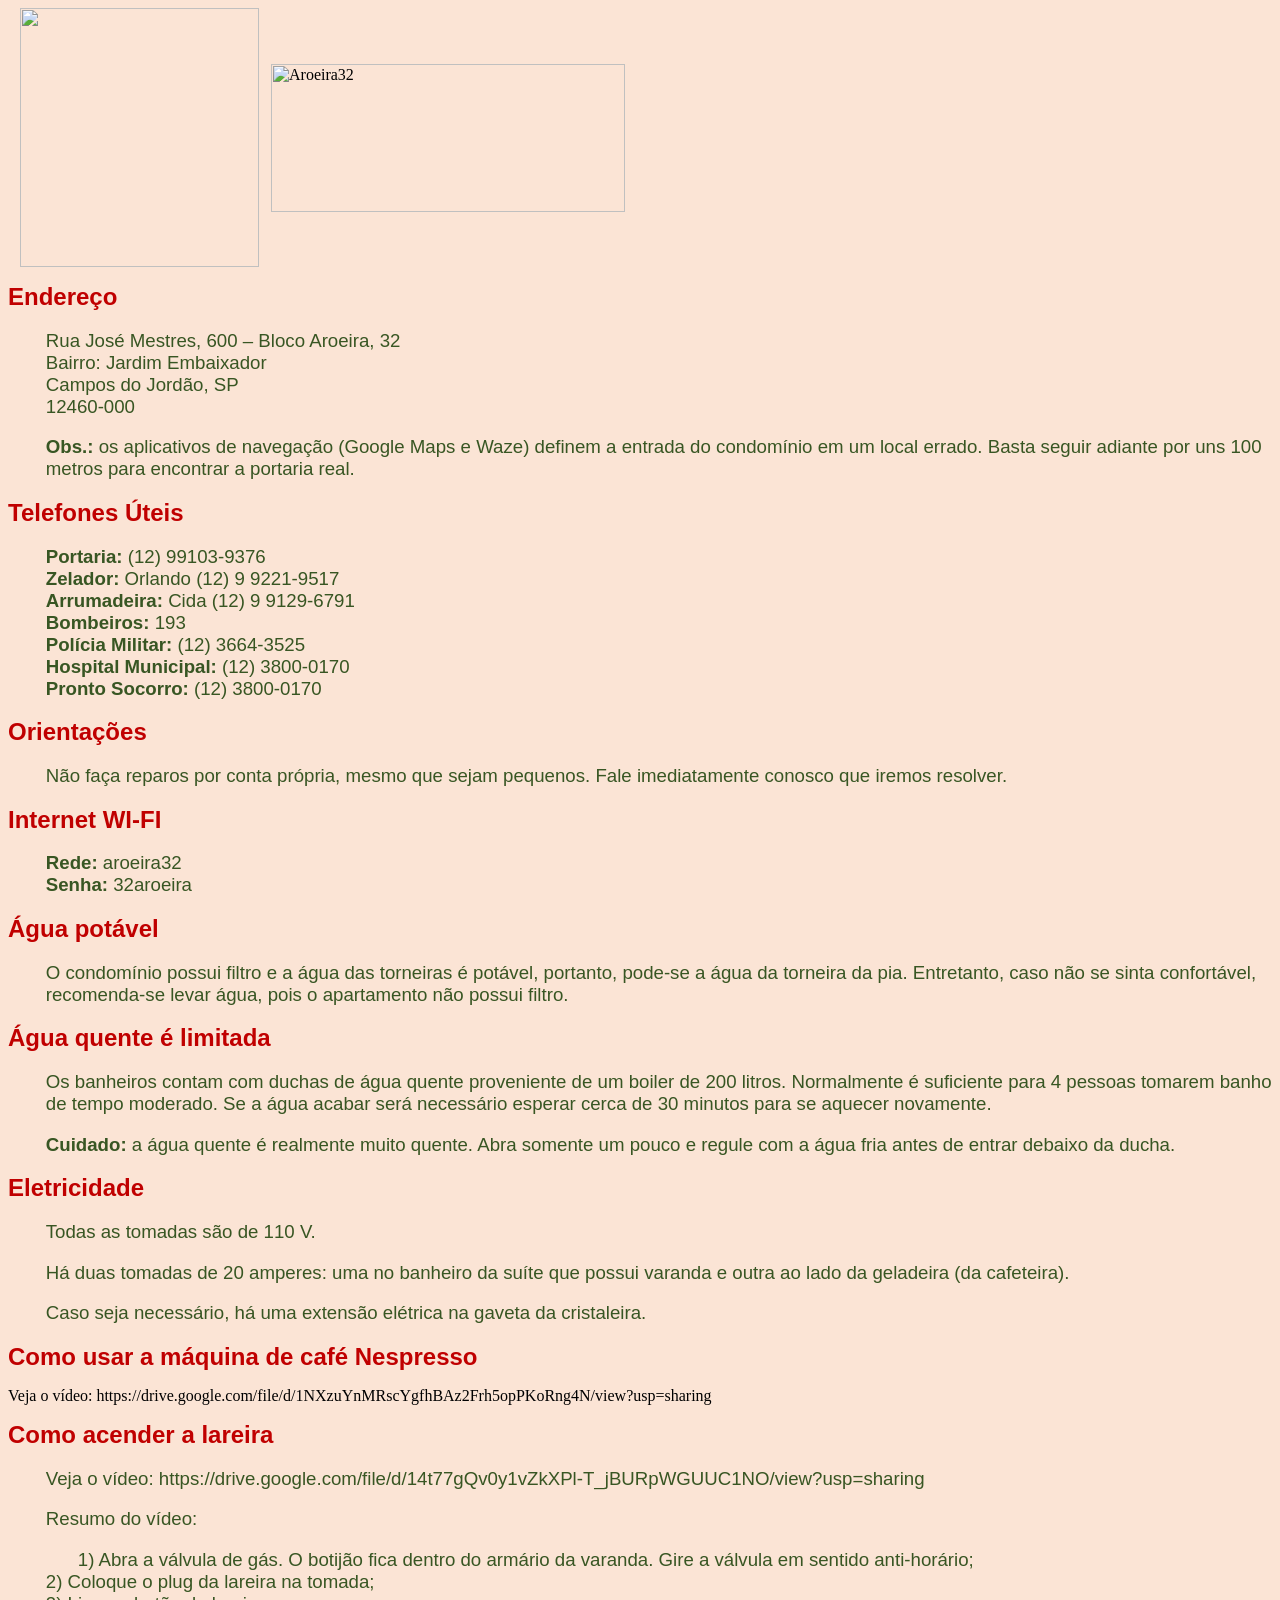
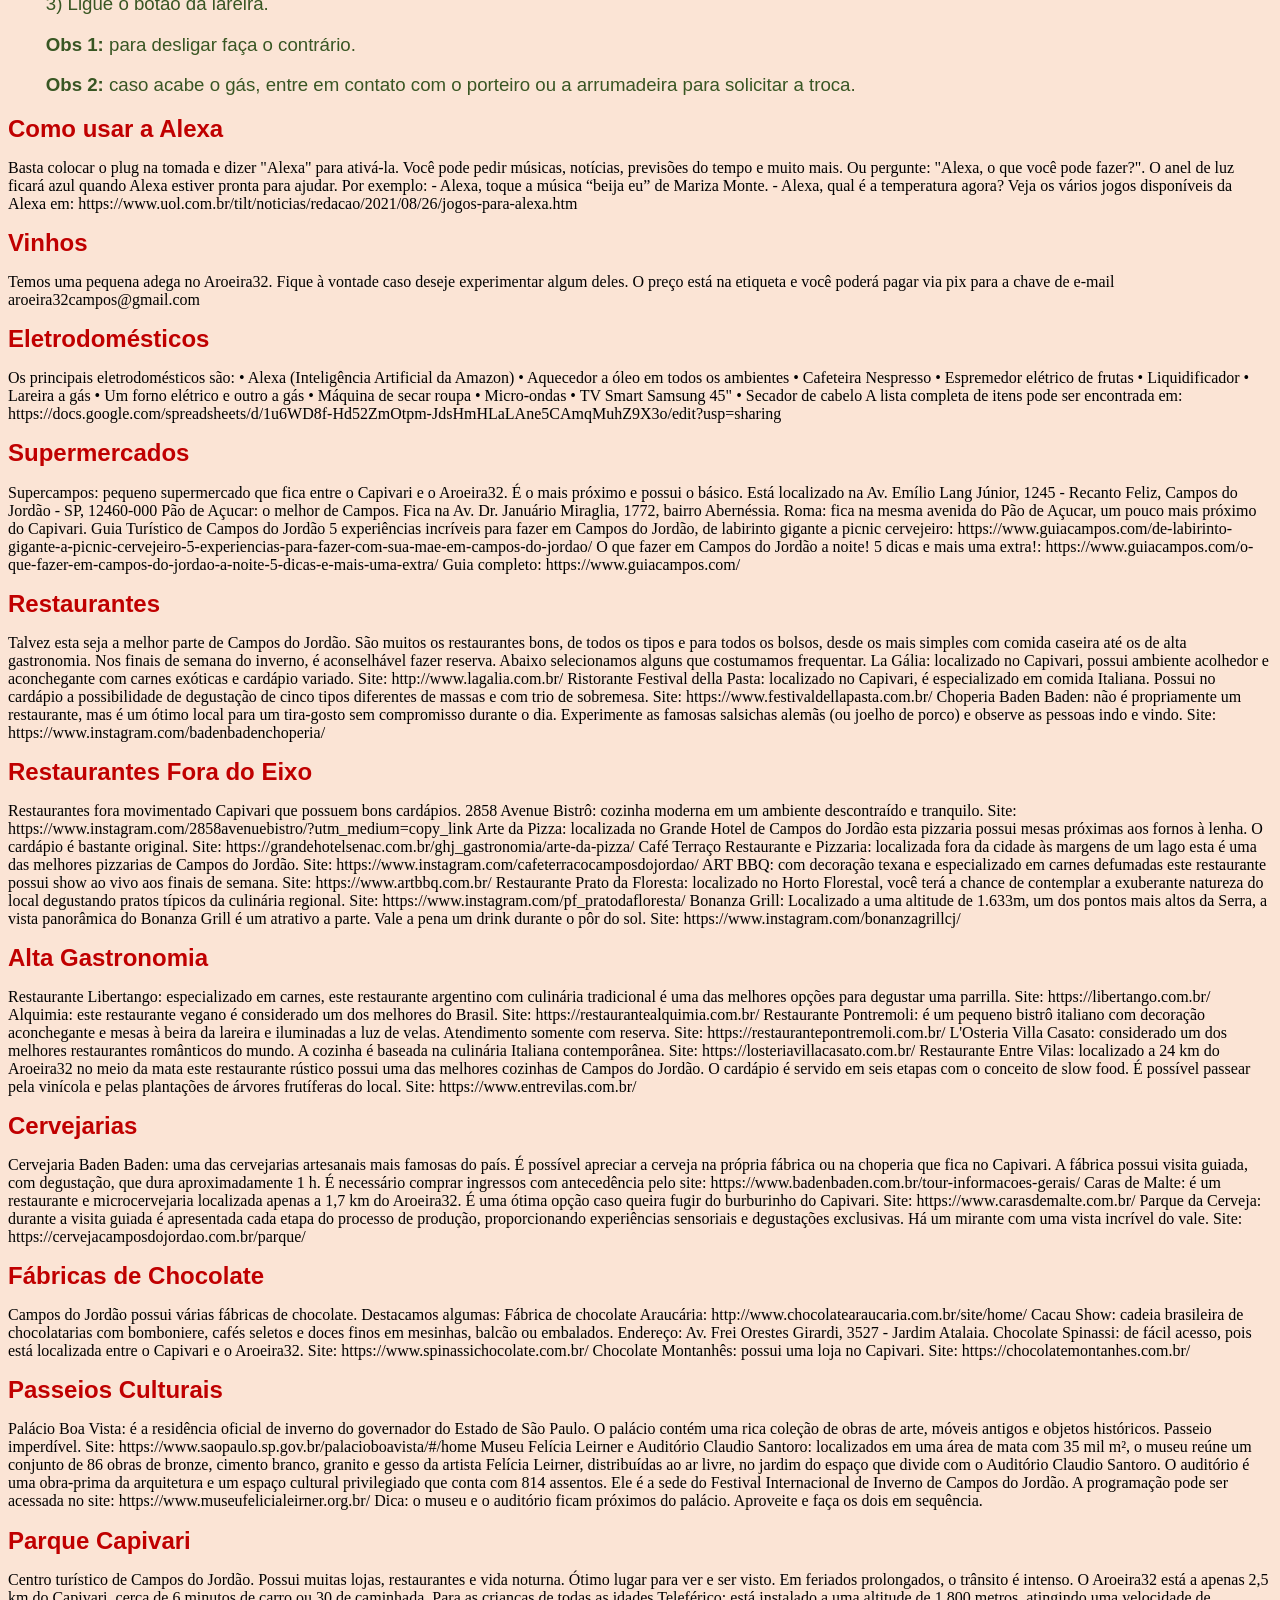
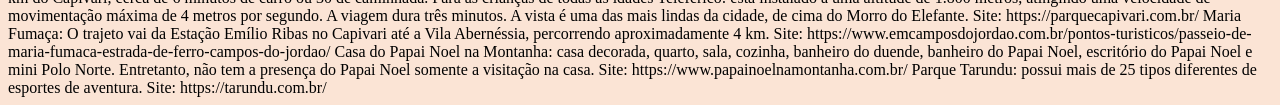
==== commit d161ab05: "Add files via upload" ====
--- a/index.htm
+++ b/index.htm
@@ -1,717 +1,164 @@
 <html>
+	<head>
+		<meta http-equiv=Content-Type content="text/html; charset=UTF-8"/>
+		<style>
+			h1	{color:#C00000;
+				font-size: 18.0pt;
+				font-family:"Gill Sans Nova",sans-serif;
+				}
 
-<head>
-<meta http-equiv=Content-Type content="text/html; charset=windows-1252">
-<meta name=Generator content="Microsoft Word 15 (filtered)">
-<style>
-<!--
- /* Font Definitions */
- @font-face
-	{font-family:Wingdings;
-	panose-1:5 0 0 0 0 0 0 0 0 0;}
-@font-face
-	{font-family:"Cambria Math";
-	panose-1:2 4 5 3 5 4 6 3 2 4;}
-@font-face
-	{font-family:Calibri;
-	panose-1:2 15 5 2 2 2 4 3 2 4;}
-@font-face
-	{font-family:"Calibri Light";
-	panose-1:2 15 3 2 2 2 4 3 2 4;}
-@font-face
-	{font-family:"Gill Sans Nova";}
-@font-face
-	{font-family:"MS UI Gothic";
-	panose-1:2 11 6 0 7 2 5 8 2 4;}
-@font-face
-	{font-family:"\@MS UI Gothic";}
- /* Style Definitions */
- p.MsoNormal, li.MsoNormal, div.MsoNormal
-	{margin-top:0cm;
-	margin-right:0cm;
-	margin-bottom:8.0pt;
-	margin-left:0cm;
-	line-height:107%;
-	font-size:11.0pt;
-	font-family:"Calibri",sans-serif;}
-h1
-	{mso-style-link:"T�tulo 1 Char";
-	margin-top:18.0pt;
-	margin-right:0cm;
-	margin-bottom:6.0pt;
-	margin-left:0cm;
-	font-size:26.0pt;
-	font-family:"Gill Sans Nova",sans-serif;
-	color:#C00000;
-	font-weight:normal;}
-a:link, span.MsoHyperlink
-	{color:#0563C1;
-	text-decoration:underline;}
-p.MsoListParagraph, li.MsoListParagraph, div.MsoListParagraph
-	{margin-top:0cm;
-	margin-right:0cm;
-	margin-bottom:8.0pt;
-	margin-left:36.0pt;
-	line-height:107%;
-	font-size:11.0pt;
-	font-family:"Calibri",sans-serif;}
-p.MsoListParagraphCxSpFirst, li.MsoListParagraphCxSpFirst, div.MsoListParagraphCxSpFirst
-	{margin-top:0cm;
-	margin-right:0cm;
-	margin-bottom:0cm;
-	margin-left:36.0pt;
-	line-height:107%;
-	font-size:11.0pt;
-	font-family:"Calibri",sans-serif;}
-p.MsoListParagraphCxSpMiddle, li.MsoListParagraphCxSpMiddle, div.MsoListParagraphCxSpMiddle
-	{margin-top:0cm;
-	margin-right:0cm;
-	margin-bottom:0cm;
-	margin-left:36.0pt;
-	line-height:107%;
-	font-size:11.0pt;
-	font-family:"Calibri",sans-serif;}
-p.MsoListParagraphCxSpLast, li.MsoListParagraphCxSpLast, div.MsoListParagraphCxSpLast
-	{margin-top:0cm;
-	margin-right:0cm;
-	margin-bottom:8.0pt;
-	margin-left:36.0pt;
-	line-height:107%;
-	font-size:11.0pt;
-	font-family:"Calibri",sans-serif;}
-span.Ttulo1Char
-	{mso-style-name:"T�tulo 1 Char";
-	mso-style-link:"T�tulo 1";
-	font-family:"Gill Sans Nova",sans-serif;
-	color:#C00000;}
-.MsoChpDefault
-	{font-family:"Calibri",sans-serif;}
-.MsoPapDefault
-	{margin-bottom:8.0pt;
-	line-height:107%;}
-@page WordSection1
-	{size:612.0pt 792.0pt;
-	margin:72.0pt 72.0pt 72.0pt 72.0pt;}
-div.WordSection1
-	{page:WordSection1;}
- /* List Definitions */
- ol
-	{margin-bottom:0cm;}
-ul
-	{margin-bottom:0cm;}
--->
-</style>
-
-</head>
-
-<body bgcolor="#FBE4D5" lang=PT-BR link="#0563C1" vlink="#954F72"
-style='word-wrap:break-word'>
-
-<div class=WordSection1>
-
-<p class=MsoNormal>
-
-<table cellpadding=0 cellspacing=0 align=left>
- <tr>
-  <td width=619 height=147></td>
- </tr>
- <tr>
-  <td></td>
-  <td><img width=354 height=148 src="dicas%20de%20uso_arquivos/image001.png"
-  alt="Aroeira32&#13;&#10;&#13;&#10;"></td>
- </tr>
-</table>
-
-<img width=239 height=259 src="dicas%20de%20uso_arquivos/image002.png"
-align=left hspace=12></p>
-
-<p class=MsoNormal><b><span style='font-size:14.0pt;line-height:107%;
-font-family:"Calibri Light",sans-serif;color:#C00000;text-transform:uppercase;
-letter-spacing:1.0pt'>&nbsp;</span></b></p>
-
-<p class=MsoNormal><span style='font-size:26.0pt;line-height:107%;font-family:
-"Gill Sans Nova",sans-serif;color:#C00000'>&nbsp;</span></p>
-
-<p class=MsoNormal><span style='font-size:26.0pt;line-height:107%;font-family:
-"Gill Sans Nova",sans-serif;color:#C00000'>&nbsp;</span></p>
-
-<br clear=ALL>
-
-<h1>Endere�o</h1>
-
-<p class=MsoNormal style='margin-top:0cm;margin-right:0cm;margin-bottom:0cm;
-margin-left:17.3pt'><span style='font-size:16.0pt;line-height:107%;color:#385623'>Rua
-Jos� Mestres, 600 � Bloco Aroeira, 32</span></p>
-
-<p class=MsoNormal style='margin-top:0cm;margin-right:0cm;margin-bottom:0cm;
-margin-left:17.3pt'><span style='font-size:16.0pt;line-height:107%;color:#385623'>Bairro:
-Jardim Embaixador</span></p>
-
-<p class=MsoNormal style='margin-top:0cm;margin-right:0cm;margin-bottom:0cm;
-margin-left:17.3pt'><span style='font-size:16.0pt;line-height:107%;color:#385623'>Campos
-do Jord�o,� SP</span></p>
-
-<p class=MsoNormal style='margin-top:0cm;margin-right:0cm;margin-bottom:0cm;
-margin-left:17.3pt'><span style='font-size:16.0pt;line-height:107%;color:#385623'>12460-000</span></p>
-
-<p class=MsoNormal style='margin-top:0cm;margin-right:0cm;margin-bottom:0cm;
-margin-left:17.3pt'><span style='font-size:16.0pt;line-height:107%;color:#385623'>&nbsp;</span></p>
-
-<p class=MsoNormal style='margin-top:0cm;margin-right:0cm;margin-bottom:6.0pt;
-margin-left:17.3pt'><b><span style='font-size:16.0pt;line-height:107%;
-color:#385623'>Obs</span></b><span style='font-size:16.0pt;line-height:107%;
-color:#385623'>.: os aplicativos de navega��o (Google Maps e Waze) definem a
-entrada do condom�nio em um local errado. Basta seguir adiante por uns 100 metros
-para encontrar a portaria real.</span></p>
-
-<h1>Contatos</h1>
-
-<p class=MsoNormal style='margin-top:0cm;margin-right:0cm;margin-bottom:0cm;
-margin-left:17.3pt'><b><span style='font-size:16.0pt;line-height:107%;
-color:#385623'>Portaria</span></b><span style='font-size:16.0pt;line-height:
-107%;color:#385623'>: </span></p>
-
-<p class=MsoNormal style='margin-top:0cm;margin-right:0cm;margin-bottom:0cm;
-margin-left:17.3pt'><b><span style='font-size:16.0pt;line-height:107%;
-color:#385623'>Zelador</span></b><span style='font-size:16.0pt;line-height:
-107%;color:#385623'>: Orlando</span></p>
-
-<p class=MsoNormal style='margin-top:0cm;margin-right:0cm;margin-bottom:0cm;
-margin-left:17.3pt'><b><span style='font-size:16.0pt;line-height:107%;
-color:#385623'>Arrumadeira</span></b><span style='font-size:16.0pt;line-height:
-107%;color:#385623'>: Cida </span></p>
-
-<p class=MsoNormal style='margin-top:0cm;margin-right:0cm;margin-bottom:0cm;
-margin-left:17.3pt'><b><span style='font-size:16.0pt;line-height:107%;
-color:#385623'>Bombeiros</span></b><span style='font-size:16.0pt;line-height:
-107%;color:#385623'>: 193</span></p>
-
-<p class=MsoNormal style='margin-top:0cm;margin-right:0cm;margin-bottom:0cm;
-margin-left:17.3pt'><b><span style='font-size:16.0pt;line-height:107%;
-color:#385623'>Pol�cia Militar</span></b><span style='font-size:16.0pt;
-line-height:107%;color:#385623'>: (12) 3664-3525 </span></p>
-
-<p class=MsoNormal style='margin-top:0cm;margin-right:0cm;margin-bottom:0cm;
-margin-left:17.3pt'><b><span style='font-size:16.0pt;line-height:107%;
-color:#385623'>Hospital Municipal</span></b><span style='font-size:16.0pt;
-line-height:107%;color:#385623'> (Complexo Municipal de Sa�de): (12) 3800-0170</span></p>
-
-<p class=MsoNormal style='margin-top:0cm;margin-right:0cm;margin-bottom:0cm;
-margin-left:17.3pt'><b><span style='font-size:16.0pt;line-height:107%;
-color:#385623'>Pronto Socorro</span></b><span style='font-size:16.0pt;
-line-height:107%;color:#385623'> (Complexo Municipal de Sa�de): (12) 3800-0170</span></p>
-
-<h1>Orienta��es</h1>
-
-<p class=MsoNormal style='margin-top:0cm;margin-right:0cm;margin-bottom:0cm;
-margin-left:17.3pt'><span style='font-size:16.0pt;line-height:107%;color:#385623'>N�o
-fa�a reparos por conta pr�pria, mesmo que sejam pequenos. Fale imediatamente
-conosco que iremos resolver. </span></p>
-
-<h1>Internet WI-FI</h1>
-
-<p class=MsoNormal style='margin-top:0cm;margin-right:0cm;margin-bottom:0cm;
-margin-left:17.3pt'><b><span style='font-size:16.0pt;line-height:107%;
-color:#385623'>Rede</span></b><span style='font-size:16.0pt;line-height:107%;
-color:#385623'>: aroeira32</span></p>
-
-<p class=MsoNormal style='margin-top:0cm;margin-right:0cm;margin-bottom:0cm;
-margin-left:17.3pt'><b><span style='font-size:16.0pt;line-height:107%;
-color:#385623'>Senha</span></b><span style='font-size:16.0pt;line-height:107%;
-color:#385623'>: 32aroeira</span></p>
-
-<h1>�gua pot�vel</h1>
-
-<p class=MsoNormal style='margin-top:0cm;margin-right:0cm;margin-bottom:0cm;
-margin-left:17.3pt'><span style='font-size:16.0pt;line-height:107%;color:#385623'>O
-condom�nio possui filtro e a �gua das torneiras � pot�vel, portanto, pode-se a
-�gua da torneira da pia. Entretanto, caso n�o se sinta confort�vel,
-recomenda-se levar �gua, pois o apartamento n�o possui filtro.</span></p>
-
-<h1>�gua quente � limitada</h1>
-
-<p class=MsoNormal style='margin-top:0cm;margin-right:0cm;margin-bottom:6.0pt;
-margin-left:17.3pt'><span style='font-size:16.0pt;line-height:107%;color:#385623'>Os
-banheiros contam com duchas de �gua quente proveniente de um boiler de 200 litros.
-Normalmente � suficiente para 4 pessoas tomarem banho de tempo moderado. Se a
-�gua acabar ser� necess�rio esperar cerca de 30 minutos para se aquecer
-novamente.</span></p>
-
-<p class=MsoNormal style='margin-top:0cm;margin-right:0cm;margin-bottom:6.0pt;
-margin-left:17.3pt'><b><span style='font-size:16.0pt;line-height:107%;
-color:#385623'>Cuidado</span></b><span style='font-size:16.0pt;line-height:
-107%;color:#385623'>: a �gua quente � realmente muito quente. Abra somente um pouco
-e regule com a �gua fria antes de entrar debaixo da ducha.</span></p>
-
-<h1>Eletricidade</h1>
-
-<p class=MsoNormal style='margin-top:0cm;margin-right:0cm;margin-bottom:6.0pt;
-margin-left:17.3pt'><span style='font-size:16.0pt;line-height:107%;color:#385623'>Todas
-as tomadas s�o de 110 V</span></p>
-
-<p class=MsoNormal style='margin-top:0cm;margin-right:0cm;margin-bottom:6.0pt;
-margin-left:17.3pt'><span style='font-size:16.0pt;line-height:107%;color:#385623'>H�
-duas tomadas de 20 amperes: uma no banheiro da su�te que possui varanda e outra
-da cafeteira</span></p>
-
-<p class=MsoNormal style='margin-top:0cm;margin-right:0cm;margin-bottom:6.0pt;
-margin-left:17.3pt'><span style='font-size:16.0pt;line-height:107%;color:#385623'>Caso
-seja necess�rio, h� uma extens�o el�trica na gaveta da cristaleira</span></p>
-
-<h1>Como usar a m�quina de caf� Nespresso</h1>
-
-<p class=MsoNormal style='margin-top:0cm;margin-right:0cm;margin-bottom:6.0pt;
-margin-left:17.3pt'><span style='font-size:16.0pt;line-height:107%;color:#385623'>Veja
-o v�deo: </span><a
-href="https://drive.google.com/file/d/1NXzuYnMRscYgfhBAz2Frh5opPKoRng4N/view?usp=sharing"><span
-style='font-size:16.0pt;line-height:107%'>https://drive.google.com/file/d/1NXzuYnMRscYgfhBAz2Frh5opPKoRng4N/view?usp=sharing</span></a></p>
+			p	{color: #385623;
+				margin-left:1cm;
+				font-size: 14.0pt;
+				font-family:"Gill Sans Nova",sans-serif;}
+	
+			.recuo { text-indent:2em }
+	
+		</style>
+	</head>
+	<body bgcolor="#FBE4D5" lang=PT-BR link="#0563C1" vlink="#954F72">
+		<table cellpadding=0 cellspacing=0 align=left>
+		<tr>
+			<td>
+				<img width=239 height=259 src="aroeira32_arvore.png" align=left hspace=12>
+			</td>
+			<td>
+				<img width=354 height=148 src="aroeira32_texto.png" alt="Aroeira32&#13;&#10;&#13;&#10;">
+				</td>
+			</tr>
+		</table>
+		<br clear="ALL"/>
+		<h1>Endereço</h1>
+		<p>
+			Rua José Mestres, 600 – Bloco Aroeira, 32<br/>
+			Bairro: Jardim Embaixador<br/>
+			Campos do Jordão, SP<br/>
+			12460-000
+		</p>
+		<p>
+			<b>Obs.:</b> os aplicativos de navegação (Google Maps e Waze) definem a entrada do condomínio em um local errado. Basta seguir adiante por uns 100 metros para encontrar a portaria real.
+		</p>
+		<h1>Telefones Úteis</h1>
+		<p>
+			<b>Portaria:</b> (12) 99103-9376<br>
+				<b>Zelador:</b> Orlando (12) 9 9221-9517<br>
+					<b>Arrumadeira:</b> Cida (12) 9 9129-6791<br>
+						<b>Bombeiros:</b> 193<br>
+							<b>Polícia Militar:</b> (12) 3664-3525<br>
+								<b>Hospital Municipal:</b> (12) 3800-0170<br>
+									<b>Pronto Socorro:</b> (12) 3800-0170<br>
+</p>
+									<h1>Orientações</h1>
+									<p>Não faça reparos por conta própria, mesmo que sejam pequenos. Fale imediatamente conosco que iremos resolver.</p>
+									<h1>Internet WI-FI</h1>
+									<p>
+										<b>Rede:</b> aroeira32<br>
+											<b>Senha:</b> 32aroeira</p>
+										<h1>Água potável</h1>
+										<p>O condomínio possui filtro e a água das torneiras é potável, portanto, pode-se a água da torneira da pia. Entretanto, caso não se sinta confortável, recomenda-se levar água, pois o apartamento não possui filtro.</p>
+										<h1>Água quente é limitada</h1>
+										<p>Os banheiros contam com duchas de água quente proveniente de um boiler de 200 litros. Normalmente é suficiente para 4 pessoas tomarem banho de tempo moderado. Se a água acabar será necessário esperar cerca de 30 minutos para se aquecer novamente.</p>
+										<p>
+											<b>Cuidado:</b> a água quente é realmente muito quente. Abra somente um pouco e regule com a água fria antes de entrar debaixo da ducha.</p>
+										<h1>Eletricidade</h1>
+										<p>Todas as tomadas são de 110 V.</p>
+										<p>Há duas tomadas de 20 amperes: uma no banheiro da suíte que possui varanda e outra ao lado da geladeira (da cafeteira).</p>
+										<p>Caso seja necessário, há uma extensão elétrica na gaveta da cristaleira.</p>
+										<h1>Como usar a máquina de café Nespresso</h1>
+Veja o vídeo: https://drive.google.com/file/d/1NXzuYnMRscYgfhBAz2Frh5opPKoRng4N/view?usp=sharing
 
 <h1>Como acender a lareira</h1>
+										<p>Veja o vídeo: https://drive.google.com/file/d/14t77gQv0y1vZkXPl-T_jBURpWGUUC1NO/view?usp=sharing</p>
+										<p>Resumo do vídeo:</p>
+										<div class="recuo">
+											<p>1) Abra a válvula de gás. O botijão fica dentro do armário da varanda. Gire a válvula em sentido anti-horário;<br>
+2) Coloque o plug da lareira na tomada;<br>
+3) Ligue o botão da lareira.</p>
+												</div>
+												<p>
+													<b>Obs 1:</b> para desligar faça o contrário.</p>
+												<p>
+													<b>Obs 2:</b> caso acabe o gás, entre em contato com o porteiro ou a arrumadeira para solicitar a troca.</p>
+												<h1>Como usar a Alexa</h1>
+Basta colocar o plug na tomada e dizer "Alexa" para ativá-la. Você pode pedir músicas, notícias, previsões do tempo e muito mais. Ou pergunte: "Alexa, o que você pode fazer?". O anel de luz ficará azul quando Alexa estiver pronta para ajudar. Por exemplo:
+- Alexa, toque a música “beija eu” de Mariza Monte.
+- Alexa, qual é a temperatura agora?
 
-<p class=MsoNormal style='margin-top:0cm;margin-right:0cm;margin-bottom:6.0pt;
-margin-left:17.4pt'><span style='font-size:16.0pt;line-height:107%;color:#385623'>Veja
-o v�deo: </span><a
-href="https://drive.google.com/file/d/14t77gQv0y1vZkXPl-T_jBURpWGUUC1NO/view?usp=sharing"><span
-style='font-size:16.0pt;line-height:107%'>https://drive.google.com/file/d/14t77gQv0y1vZkXPl-T_jBURpWGUUC1NO/view?usp=sharing</span></a></p>
-
-<p class=MsoNormal style='margin-top:0cm;margin-right:0cm;margin-bottom:6.0pt;
-margin-left:17.4pt'><b><span style='font-size:16.0pt;line-height:107%;
-color:#385623'>Resumo do v�deo</span></b><span style='font-size:16.0pt;
-line-height:107%;color:#385623'>:</span></p>
-
-<p class=MsoListParagraphCxSpFirst style='margin-top:0cm;margin-right:0cm;
-margin-bottom:6.0pt;margin-left:35.4pt;text-indent:-18.0pt'><span
-style='font-size:16.0pt;line-height:107%;color:#385723'>1)<span
-style='font:7.0pt "Times New Roman"'>&nbsp;&nbsp;&nbsp; </span></span><span
-style='font-size:16.0pt;line-height:107%;color:#385723'>Abra a v�lvula de g�s.
-O botij�o fica dentro do arm�rio da varanda. Gire-o em sentido anti-hor�rio;</span></p>
-
-<p class=MsoListParagraphCxSpMiddle style='margin-top:0cm;margin-right:0cm;
-margin-bottom:6.0pt;margin-left:35.4pt;text-indent:-18.0pt'><span
-style='font-size:16.0pt;line-height:107%;color:#385723'>2)<span
-style='font:7.0pt "Times New Roman"'>&nbsp;&nbsp;&nbsp; </span></span><span
-style='font-size:16.0pt;line-height:107%;color:#385723'>Coloque o plug da
-lareira na tomada;</span></p>
-
-<p class=MsoListParagraphCxSpLast style='margin-top:0cm;margin-right:0cm;
-margin-bottom:6.0pt;margin-left:35.4pt;text-indent:-18.0pt'><span
-style='font-size:16.0pt;line-height:107%;color:#385723'>3)<span
-style='font:7.0pt "Times New Roman"'>&nbsp;&nbsp;&nbsp; </span></span><span
-style='font-size:16.0pt;line-height:107%;color:#385723'>Ligue o bot�o da
-lareira.</span></p>
-
-<p class=MsoNormal style='margin-top:0cm;margin-right:0cm;margin-bottom:6.0pt;
-margin-left:17.4pt'><b><span style='font-size:16.0pt;line-height:107%;
-color:#385723'>Obs</span></b><span style='font-size:16.0pt;line-height:107%;
-color:#385723'>: para desligar fa�a o contr�rio.</span></p>
-
-<h1>Como usar a Alexa</h1>
-
-<p class=MsoNormal style='margin-top:0cm;margin-right:0cm;margin-bottom:6.0pt;
-margin-left:17.3pt'><span style='font-size:16.0pt;line-height:107%;color:#385623'>Basta
-colocar o plug e dizer &quot;Alexa&quot; para ativ�-la. Voc� pode pedir m�sicas,
-not�cias, previs�es do tempo e muito mais. Ou pergunte: &quot;Alexa, o que voc�
-pode fazer?&quot;. O anel de luz ficar� azul quando Alexa estiver pronta para ajudar.
-Por exemplo:</span></p>
-
-<p class=MsoNormal style='margin-top:0cm;margin-right:0cm;margin-bottom:6.0pt;
-margin-left:17.3pt'><span style='font-size:16.0pt;line-height:107%;color:#385623'>-
-Alexa, toque a m�sica �beija eu� de Mariza Monte.</span></p>
-
-<p class=MsoNormal style='margin-top:0cm;margin-right:0cm;margin-bottom:6.0pt;
-margin-left:17.3pt'><span style='font-size:16.0pt;line-height:107%;color:#385623'>-
-Alexa, qual � a temperatura agora?</span></p>
+Veja os vários jogos disponíveis da Alexa em: https://www.uol.com.br/tilt/noticias/redacao/2021/08/26/jogos-para-alexa.htm
 
 <h1>Vinhos</h1>
+Temos uma pequena adega no Aroeira32. Fique à vontade caso deseje experimentar algum deles. O preço está na etiqueta e você poderá pagar via pix para a chave de e-mail aroeira32campos@gmail.com
 
-<p class=MsoNormal style='margin-top:0cm;margin-right:0cm;margin-bottom:6.0pt;
-margin-left:17.3pt'><span style='font-size:16.0pt;line-height:107%;color:#385623'>Temos
-uma pequena adega no Aroeira32. Fique � vontade caso deseje experimentar algum
-deles. O pre�o est� na etiqueta e voc� poder� pagar via pix para a chave de
-e-mail </span><a href="mailto:aroeira32campos@gmail.com"><span
-style='font-size:16.0pt;line-height:107%'>aroeira32campos@gmail.com</span></a></p>
-
-<h1>Eletrodom�sticos</h1>
-
-<p class=MsoNormal style='margin-top:0cm;margin-right:0cm;margin-bottom:6.0pt;
-margin-left:18.0pt;line-height:normal'><span style='font-size:16.0pt;
-color:black'>Os </span><span style='font-size:16.0pt;color:#385623'>principais
-eletrodom�sticos s�o: </span></p>
-
-<p class=MsoListParagraphCxSpFirst style='margin-top:0cm;margin-right:0cm;
-margin-bottom:6.0pt;margin-left:54.0pt;text-indent:-18.0pt;line-height:normal'><span
-style='font-size:16.0pt;font-family:Symbol;color:#385623'>�<span
-style='font:7.0pt "Times New Roman"'>&nbsp;&nbsp;&nbsp;&nbsp;&nbsp; </span></span><span
-style='font-size:16.0pt;color:#385623'>Alexa (Intelig�ncia Artificial da
-Amazon)</span></p>
-
-<p class=MsoListParagraphCxSpMiddle style='margin-top:0cm;margin-right:0cm;
-margin-bottom:6.0pt;margin-left:54.0pt;text-indent:-18.0pt;line-height:normal'><span
-style='font-size:16.0pt;font-family:Symbol;color:#385623'>�<span
-style='font:7.0pt "Times New Roman"'>&nbsp;&nbsp;&nbsp;&nbsp;&nbsp; </span></span><span
-style='font-size:16.0pt;color:#385623'>Aquecedor a �leo em todos os ambiente </span></p>
-
-<p class=MsoListParagraphCxSpMiddle style='margin-top:0cm;margin-right:0cm;
-margin-bottom:6.0pt;margin-left:54.0pt;text-indent:-18.0pt;line-height:normal'><span
-style='font-size:16.0pt;font-family:Symbol;color:#385623'>�<span
-style='font:7.0pt "Times New Roman"'>&nbsp;&nbsp;&nbsp;&nbsp;&nbsp; </span></span><span
-style='font-size:16.0pt;color:#385623'>Cafeteira nespresso</span></p>
-
-<p class=MsoListParagraphCxSpMiddle style='margin-top:0cm;margin-right:0cm;
-margin-bottom:6.0pt;margin-left:54.0pt;text-indent:-18.0pt;line-height:normal'><span
-style='font-size:16.0pt;font-family:Symbol;color:#385623'>�<span
-style='font:7.0pt "Times New Roman"'>&nbsp;&nbsp;&nbsp;&nbsp;&nbsp; </span></span><span
-style='font-size:16.0pt;color:#385623'>Espremedor el�trico de frutas </span></p>
-
-<p class=MsoListParagraphCxSpMiddle style='margin-top:0cm;margin-right:0cm;
-margin-bottom:6.0pt;margin-left:54.0pt;text-indent:-18.0pt;line-height:normal'><span
-style='font-size:16.0pt;font-family:Symbol;color:#385623'>�<span
-style='font:7.0pt "Times New Roman"'>&nbsp;&nbsp;&nbsp;&nbsp;&nbsp; </span></span><span
-style='font-size:16.0pt;color:#385623'>Liquidificador</span></p>
-
-<p class=MsoListParagraphCxSpMiddle style='margin-top:0cm;margin-right:0cm;
-margin-bottom:6.0pt;margin-left:54.0pt;text-indent:-18.0pt;line-height:normal'><span
-style='font-size:16.0pt;font-family:Symbol;color:#385623'>�<span
-style='font:7.0pt "Times New Roman"'>&nbsp;&nbsp;&nbsp;&nbsp;&nbsp; </span></span><span
-style='font-size:16.0pt;color:#385623'>Lareira a g�s</span></p>
-
-<p class=MsoListParagraphCxSpMiddle style='margin-top:0cm;margin-right:0cm;
-margin-bottom:6.0pt;margin-left:54.0pt;text-indent:-18.0pt;line-height:normal'><span
-style='font-size:16.0pt;font-family:Symbol;color:#385623'>�<span
-style='font:7.0pt "Times New Roman"'>&nbsp;&nbsp;&nbsp;&nbsp;&nbsp; </span></span><span
-style='font-size:16.0pt;color:#385623'>Um forno el�trico e outro a g�s</span></p>
-
-<p class=MsoListParagraphCxSpMiddle style='margin-top:0cm;margin-right:0cm;
-margin-bottom:6.0pt;margin-left:54.0pt;text-indent:-18.0pt;line-height:normal'><span
-style='font-size:16.0pt;font-family:Symbol;color:#385623'>�<span
-style='font:7.0pt "Times New Roman"'>&nbsp;&nbsp;&nbsp;&nbsp;&nbsp; </span></span><span
-style='font-size:16.0pt;color:#385623'>M�quina de secar roupa</span></p>
-
-<p class=MsoListParagraphCxSpMiddle style='margin-top:0cm;margin-right:0cm;
-margin-bottom:6.0pt;margin-left:54.0pt;text-indent:-18.0pt;line-height:normal'><span
-style='font-size:16.0pt;font-family:Symbol;color:#385623'>�<span
-style='font:7.0pt "Times New Roman"'>&nbsp;&nbsp;&nbsp;&nbsp;&nbsp; </span></span><span
-style='font-size:16.0pt;color:#385623'>Microondas </span></p>
-
-<p class=MsoListParagraphCxSpMiddle style='margin-top:0cm;margin-right:0cm;
-margin-bottom:6.0pt;margin-left:54.0pt;text-indent:-18.0pt;line-height:normal'><span
-style='font-size:16.0pt;font-family:Symbol;color:#385623'>�<span
-style='font:7.0pt "Times New Roman"'>&nbsp;&nbsp;&nbsp;&nbsp;&nbsp; </span></span><span
-style='font-size:16.0pt;color:#385623'>TV Smart Samsung 45&quot;</span></p>
-
-<p class=MsoListParagraphCxSpLast style='margin-top:0cm;margin-right:0cm;
-margin-bottom:6.0pt;margin-left:54.0pt;text-indent:-18.0pt;line-height:normal'><span
-style='font-size:16.0pt;font-family:Symbol;color:#385623'>�<span
-style='font:7.0pt "Times New Roman"'>&nbsp;&nbsp;&nbsp;&nbsp;&nbsp; </span></span><span
-style='font-size:16.0pt;color:#385623'>Secador de cabelo</span></p>
-
-<p class=MsoNormal style='margin-top:0cm;margin-right:0cm;margin-bottom:6.0pt;
-margin-left:18.0pt'><span style='font-size:16.0pt;line-height:107%;color:#385623'>A
-lista completa pode ser encontrada em: </span><a
-href="https://docs.google.com/spreadsheets/d/1u6WD8f-Hd52ZmOtpm-JdsHmHLaLAne5CAmqMuhZ9X3o/edit?usp=sharing"><span
-style='font-size:16.0pt;line-height:107%'>https://docs.google.com/spreadsheets/d/1u6WD8f-Hd52ZmOtpm-JdsHmHLaLAne5CAmqMuhZ9X3o/edit?usp=sharing</span></a></p>
+<h1>Eletrodomésticos</h1>
+Os principais eletrodomésticos são: 
+•	Alexa (Inteligência Artificial da Amazon)
+•	Aquecedor a óleo em todos os ambientes 
+•	Cafeteira Nespresso
+•	Espremedor elétrico de frutas 
+•	Liquidificador
+•	Lareira a gás
+•	Um forno elétrico e outro a gás
+•	Máquina de secar roupa
+•	Micro-ondas 
+•	TV Smart Samsung 45"
+•	Secador de cabelo
+A lista completa de itens pode ser encontrada em: https://docs.google.com/spreadsheets/d/1u6WD8f-Hd52ZmOtpm-JdsHmHLaLAne5CAmqMuhZ9X3o/edit?usp=sharing
 
 <h1>Supermercados</h1>
-
-<p class=MsoNormal style='margin-top:0cm;margin-right:0cm;margin-bottom:12.0pt;
-margin-left:17.85pt;line-height:normal'><b><span style='font-size:16.0pt;
-color:#385723'>Supercampos</span></b><span style='font-size:16.0pt;color:#385723'>:
-pequeno supermercado que fica entre o Capivari e o Aroeira32. � o mais pr�ximo
-e possui o b�sico. Est� localizado na Av. Em�lio Lang J�nior, 1245 - Recanto
-Feliz, Campos do Jord�o - SP, 12460-000</span></p>
-
-<p class=MsoNormal style='margin-top:0cm;margin-right:0cm;margin-bottom:12.0pt;
-margin-left:17.85pt;line-height:normal'><b><span style='font-size:16.0pt;
-color:#385723'>P�o de A�ucar</span></b><span style='font-size:16.0pt;
-color:#385723'>: o melhor de Campos. Provavelmente passar� por ele antes de
-chegar ao Aroeira32. Fica na Av. Dr. Janu�rio Miraglia, 1772, no bairro
-Abern�ssia.</span></p>
-
-<p class=MsoNormal style='margin-top:0cm;margin-right:0cm;margin-bottom:12.0pt;
-margin-left:18.0pt;line-height:normal'><b><span style='font-size:16.0pt;
-color:#385723'>Roma </span></b><span style='font-size:16.0pt;color:#385723'>:
-outro supermercado. Fica na mesma avenida do P�o de A�ucar, um pouco mais
-pr�ximo do Capivari.</span></p>
-
-<h1>Guia Tur�stico de Campos do Jord�o</h1>
-
-<p class=MsoNormal style='margin-top:0cm;margin-right:0cm;margin-bottom:12.0pt;
-margin-left:17.85pt;line-height:normal'><b><span style='font-size:16.0pt;
-color:#385723'>5 experi�ncias incr�veis para fazer em Campos do Jord�o, de
-labirinto gigante a picnic cervejeiro: </span></b><span style='font-size:16.0pt;
-color:black'><a
-href="https://www.guiacampos.com/de-labirinto-gigante-a-picnic-cervejeiro-5-experiencias-para-fazer-com-sua-mae-em-campos-do-jordao/">https://www.guiacampos.com/de-labirinto-gigante-a-picnic-cervejeiro-5-experiencias-para-fazer-com-sua-mae-em-campos-do-jordao/</a></span></p>
-
-<p class=MsoNormal style='margin-top:0cm;margin-right:0cm;margin-bottom:12.0pt;
-margin-left:17.85pt;line-height:normal'><b><span style='font-size:16.0pt;
-color:#385723'>O que fazer em Campos do Jord�o a noite! 5 dicas e mais uma
-extra!: </span></b><span style='font-size:16.0pt;color:black'><a
-href="https://www.guiacampos.com/o-que-fazer-em-campos-do-jordao-a-noite-5-dicas-e-mais-uma-extra/">https://www.guiacampos.com/o-que-fazer-em-campos-do-jordao-a-noite-5-dicas-e-mais-uma-extra/</a></span></p>
-
-<p class=MsoNormal style='margin-top:0cm;margin-right:0cm;margin-bottom:12.0pt;
-margin-left:17.85pt;line-height:normal'><b><span style='font-size:16.0pt;
-color:#385623'>Guia completo</span></b><span style='font-size:16.0pt;
-color:#385623'>: </span><span class=MsoHyperlink><span style='font-size:16.0pt'><a
-href="https://www.guiacampos.com/">https://www.guiacampos.com/</a></span></span></p>
+Supercampos: pequeno supermercado que fica entre o Capivari e o Aroeira32. É o mais próximo e possui o básico. Está localizado na Av. Emílio Lang Júnior, 1245 - Recanto Feliz, Campos do Jordão - SP, 12460-000
+Pão de Açucar: o melhor de Campos. Fica na Av. Dr. Januário Miraglia, 1772, bairro Abernéssia.
+Roma: fica na mesma avenida do Pão de Açucar, um pouco mais próximo do Capivari.
+Guia Turístico de Campos do Jordão
+5 experiências incríveis para fazer em Campos do Jordão, de labirinto gigante a picnic cervejeiro: https://www.guiacampos.com/de-labirinto-gigante-a-picnic-cervejeiro-5-experiencias-para-fazer-com-sua-mae-em-campos-do-jordao/
+O que fazer em Campos do Jordão a noite! 5 dicas e mais uma extra!: https://www.guiacampos.com/o-que-fazer-em-campos-do-jordao-a-noite-5-dicas-e-mais-uma-extra/
+Guia completo: https://www.guiacampos.com/
 
 <h1>Restaurantes</h1>
-
-<p class=MsoNormal style='margin-top:0cm;margin-right:0cm;margin-bottom:12.0pt;
-margin-left:17.85pt;line-height:normal'><span style='font-size:16.0pt;
-color:#385723'>Talvez esta seja a melhor parte de Campos do Jord�o. S�o muitos
-os restaurantes bons, de todos os tipos e para todos os bolsos, desde os mais
-simples com comida caseira at� os de alta gastronomia. No finais de semana do
-inverno, � aconselh�vel fazer reserva. Abaixo selecionamos alguns que costumamos
-frequentar. </span></p>
-
-<p class=MsoNormal style='margin-top:0cm;margin-right:0cm;margin-bottom:12.0pt;
-margin-left:18.0pt;line-height:normal'><b><span style='font-size:16.0pt;
-color:#385723'>La G�lia</span></b><span style='font-size:16.0pt;color:#385723'>:
-localizado na Vila Capivari, possui ambiente acolhedor e aconchegante com carnes
-ex�ticas e card�pio variado. Site: </span><span class=MsoHyperlink><a
-href="http://www.lagalia.com.br/"><span style='font-size:16.0pt'>http://www.lagalia.com.br/</span></a></span></p>
-
-<p class=MsoNormal style='margin-top:0cm;margin-right:0cm;margin-bottom:12.0pt;
-margin-left:18.0pt;line-height:normal'><b><span style='font-size:16.0pt;
-color:#385723'>Ristorante Festival della Pasta</span></b><span
-style='font-size:16.0pt;color:#385723'>: localizado na Vila Capivari, � especializado
-em comida It�lia. �Possui no card�pio a possibilidade de degusta��o de cinco tipos
-diferentes de massas e com trio de sobremesa. Site: </span><span
-class=MsoHyperlink><a href="https://www.festivaldellapasta.com.br/"><span
-style='font-size:16.0pt'>https://www.festivaldellapasta.com.br/</span></a></span></p>
-
-<p class=MsoNormal style='margin-top:0cm;margin-right:0cm;margin-bottom:12.0pt;
-margin-left:18.0pt;line-height:normal'><b><span style='font-size:16.0pt;
-color:#385723'>Choperia Baden Baden</span></b><span style='font-size:16.0pt;
-color:#385723'>: n�o � propriamente um restaurante, mas � um �timo local para um
-tira-gosto sem compromisso durante o dia. Experimente as famosas salsichas alem�s
-(ou joelho de porco) e observe as pessoas indo e vindo. Site: </span><span
-class=MsoHyperlink><a href="https://www.instagram.com/badenbadenchoperia/"><span
-style='font-size:16.0pt'>https://www.instagram.com/badenbadenchoperia/</span></a></span></p>
+Talvez esta seja a melhor parte de Campos do Jordão. São muitos os restaurantes bons, de todos os tipos e para todos os bolsos, desde os mais simples com comida caseira até os de alta gastronomia. Nos finais de semana do inverno, é aconselhável fazer reserva. Abaixo selecionamos alguns que costumamos frequentar. 
+La Gália: localizado no Capivari, possui ambiente acolhedor e aconchegante com carnes exóticas e cardápio variado. Site: http://www.lagalia.com.br/
+Ristorante Festival della Pasta: localizado no Capivari, é especializado em comida Italiana.  Possui no cardápio a possibilidade de degustação de cinco tipos diferentes de massas e com trio de sobremesa. Site: https://www.festivaldellapasta.com.br/
+Choperia Baden Baden: não é propriamente um restaurante, mas é um ótimo local para um tira-gosto sem compromisso durante o dia. Experimente as famosas salsichas alemãs (ou joelho de porco) e observe as pessoas indo e vindo. Site: https://www.instagram.com/badenbadenchoperia/
 
 <h1>Restaurantes Fora do Eixo</h1>
-
-<p class=MsoNormal style='margin-top:0cm;margin-right:0cm;margin-bottom:12.0pt;
-margin-left:17.85pt;line-height:normal'><span style='font-size:16.0pt;
-color:#385723'>Restaurantes fora movimentado Capivari que possuem bons card�pios.</span></p>
-
-<p class=MsoNormal style='margin-top:0cm;margin-right:0cm;margin-bottom:12.0pt;
-margin-left:17.85pt;line-height:normal'><b><span style='font-size:16.0pt;
-color:#385723'>2858 Avenue Bistr�</span></b><span style='font-size:16.0pt;
-color:#385723'>: cozinha moderna em um ambiente descontra�do e tranquilo </span><span
-class=MsoHyperlink><a
-href="https://www.instagram.com/2858avenuebistro/?utm_medium=copy_link"><span
-style='font-size:16.0pt'>https://www.instagram.com/2858avenuebistro/?utm_medium=copy_link</span></a></span></p>
-
-<p class=MsoNormal style='margin-top:0cm;margin-right:0cm;margin-bottom:12.0pt;
-margin-left:17.85pt;line-height:normal'><b><span style='font-size:16.0pt;
-color:#385723'>Arte da Pizza</span></b><span style='font-size:16.0pt;
-color:#385723'>: localizada no Grande Hotel de Campos do Jord�o esta pizzaria possui
-mesas em um ambiente r�stico e aconchegante pr�ximo dos fornos a lenha. O
-card�pio � bastante original. Site: </span><span class=MsoHyperlink><a
-href="https://grandehotelsenac.com.br/ghj_gastronomia/arte-da-pizza/"><span
-style='font-size:16.0pt'>https://grandehotelsenac.com.br/ghj_gastronomia/arte-da-pizza/</span></a></span></p>
-
-<p class=MsoNormal style='margin-top:0cm;margin-right:0cm;margin-bottom:12.0pt;
-margin-left:17.85pt;line-height:normal'><b><span style='font-size:16.0pt;
-color:#385723'>Caf� Terra�o Restaurante e Pizzaria</span></b><span
-style='font-size:16.0pt;color:#385723'>: localizada fora da cidade �s margens
-de um lago esta � uma das melhores pizzarias de Campos do Jord�o. Site: </span><span
-class=MsoHyperlink><span style='font-size:16.0pt'><a
-href="https://www.instagram.com/cafeterracocamposdojordao/">https://www.instagram.com/cafeterracocamposdojordao/</a></span></span></p>
-
-<p class=MsoNormal style='margin-top:0cm;margin-right:0cm;margin-bottom:12.0pt;
-margin-left:17.85pt;line-height:normal'><b><span style='font-size:16.0pt;
-color:#385723'>ART BBQ</span></b><span style='font-size:16.0pt;color:#385723'>:
-com decora��o texana e especializado em carnes defumadas este restaurante
-possui show ao vivo aos finais de semana. Site: </span><span
-class=MsoHyperlink><a href="https://www.artbbq.com.br/"><span style='font-size:
-16.0pt'>https://www.artbbq.com.br/</span></a></span></p>
-
-<p class=MsoNormal style='margin-top:0cm;margin-right:0cm;margin-bottom:12.0pt;
-margin-left:17.85pt;line-height:normal'><b><span style='font-size:16.0pt;
-color:#385723'>Restaurante Prato da Floresta</span></b><span style='font-size:
-16.0pt;color:#385723'>: localizado no Horto Florestal, voc� ter� a chance de
-contemplar a exuberante natureza do local degustando pratos t�picos da
-culin�ria regional.</span> Site: </span><span class=MsoHyperlink><span
-style='font-size:16.0pt'><a href="https://www.instagram.com/pf_pratodafloresta/">https://www.instagram.com/pf_pratodafloresta/</a></span></span></p>
-
-<p class=MsoNormal style='margin-top:0cm;margin-right:0cm;margin-bottom:12.0pt;
-margin-left:17.85pt;line-height:normal'><b><span style='font-size:16.0pt;
-color:#385723'>Bonanza Grill</span></b><span style='font-size:16.0pt;
-color:#385723'>: Localizado a uma altitude de 1.633m, um dos pontos mais altos
-da Serra, a vista panor�mica do Bonanza Grill � um atrativo a parte. Vale a
-pena um drink no por do sol. Site: </span><span class=MsoHyperlink><span
-style='font-size:16.0pt'>https://www.instagram.com/bonanzagrillcj/</span></span></p>
+Restaurantes fora movimentado Capivari que possuem bons cardápios.
+2858 Avenue Bistrô: cozinha moderna em um ambiente descontraído e tranquilo. Site: https://www.instagram.com/2858avenuebistro/?utm_medium=copy_link
+Arte da Pizza: localizada no Grande Hotel de Campos do Jordão esta pizzaria possui mesas próximas aos fornos à lenha. O cardápio é bastante original. Site: https://grandehotelsenac.com.br/ghj_gastronomia/arte-da-pizza/
+Café Terraço Restaurante e Pizzaria: localizada fora da cidade às margens de um lago esta é uma das melhores pizzarias de Campos do Jordão. Site: https://www.instagram.com/cafeterracocamposdojordao/
+ART BBQ: com decoração texana e especializado em carnes defumadas este restaurante possui show ao vivo aos finais de semana. Site: https://www.artbbq.com.br/
+Restaurante Prato da Floresta: localizado no Horto Florestal, você terá a chance de contemplar a exuberante natureza do local degustando pratos típicos da culinária regional. Site: https://www.instagram.com/pf_pratodafloresta/
+Bonanza Grill: Localizado a uma altitude de 1.633m, um dos pontos mais altos da Serra, a vista panorâmica do Bonanza Grill é um atrativo a parte. Vale a pena um drink durante o pôr do sol. Site: https://www.instagram.com/bonanzagrillcj/
 
 <h1>Alta Gastronomia</h1>
-
-<p class=MsoNormal style='margin-top:0cm;margin-right:0cm;margin-bottom:12.0pt;
-margin-left:17.85pt;line-height:normal'><b><span style='font-size:16.0pt;
-color:#385723'>Restaurante Libertango: </span></b><span style='font-size:16.0pt;
-color:#385723'>especializado em carnes este restaurante argentino com culin�ria
-tradicional � uma das melhores op��es para degustar uma parrilla. Site:<b> </b></span><span
-class=MsoHyperlink><span style='font-size:16.0pt'>https://libertango.com.br/</span></span></p>
-
-<p class=MsoNormal style='margin-top:0cm;margin-right:0cm;margin-bottom:12.0pt;
-margin-left:17.85pt;line-height:normal'><b><span style='font-size:16.0pt;
-color:#385723'>Alquimia: </span></b><span style='font-size:16.0pt;color:#385723'>Este
-restaurante vegano � considerado um dos melhores do Brasil. Site:<b> </b></span><span
-class=MsoHyperlink><span style='font-size:16.0pt'>https://restaurantealquimia.com.br/</span></span></p>
-
-<p class=MsoNormal style='margin-top:0cm;margin-right:0cm;margin-bottom:12.0pt;
-margin-left:17.85pt;line-height:normal'><b><span style='font-size:16.0pt;
-color:#385723'>Restaurante Pontremoli: </span></b><span style='font-size:16.0pt;
-color:#385723'>� um pequeno bistr� italiano com decora��o aconchegante e mesas
-� beira da lareira e iluminadas a luz de velas. Atendimento somente com
-reserva. Site:<b> </b></span><span class=MsoHyperlink><span style='font-size:
-16.0pt'>https://restaurantepontremoli.com.br/</span></span></p>
-
-<p class=MsoNormal style='margin-top:0cm;margin-right:0cm;margin-bottom:12.0pt;
-margin-left:17.85pt;line-height:normal'><b><span style='font-size:16.0pt;
-color:#385723'>L'Osteria Villa Casato: </span></b><span style='font-size:16.0pt;
-color:#385723'>considerado um dos melhores restaurantes rom�nticos do mundo. A cozinha
-� baseada na culin�ria Italiana Contempor�nea. Site: </span><span
-class=MsoHyperlink><a href="https://losteriavillacasato.com.br/"><span
-style='font-size:16.0pt'>https://losteriavillacasato.com.br/</span></a></span></p>
-
-<p class=MsoNormal style='margin-top:0cm;margin-right:0cm;margin-bottom:12.0pt;
-margin-left:17.85pt;line-height:normal'><b><span style='font-size:16.0pt;
-color:#385723'>Restaurante Entre Vilas: </span></b><span style='font-size:16.0pt;
-color:#385723'>localizado a 24 km do Aroeira32 no meio da mata este restaurante
-r�stico este restaurante possui uma das melhores </span><span
-class=MsoHyperlink>cozinhas</span><span style='font-size:16.0pt;color:#385723'>
-de Campos do Jord�o. O card�pio � servido em seis etapas com o conceito de slow
-food. � poss�vel passear pela vin�cola e pelas planta��es de �rvores
-frut�feras. Site:</span><span class=MsoHyperlink> <a
-href="https://www.entrevilas.com.br/"><span style='font-size:16.0pt'>https://www.entrevilas.com.br/</span></a></span></p>
+Restaurante Libertango: especializado em carnes, este restaurante argentino com culinária tradicional é uma das melhores opções para degustar uma parrilla. Site: https://libertango.com.br/
+Alquimia: este restaurante vegano é considerado um dos melhores do Brasil. Site: https://restaurantealquimia.com.br/
+Restaurante Pontremoli: é um pequeno bistrô italiano com decoração aconchegante e mesas à beira da lareira e iluminadas a luz de velas. Atendimento somente com reserva. Site: https://restaurantepontremoli.com.br/
+L'Osteria Villa Casato: considerado um dos melhores restaurantes românticos do mundo. A cozinha é baseada na culinária Italiana contemporânea. Site: https://losteriavillacasato.com.br/
+Restaurante Entre Vilas: localizado a 24 km do Aroeira32 no meio da mata este restaurante rústico possui uma das melhores cozinhas de Campos do Jordão. O cardápio é servido em seis etapas com o conceito de slow food. É possível passear pela vinícola e pelas plantações de árvores frutíferas do local. Site: https://www.entrevilas.com.br/
 
 <h1>Cervejarias</h1>
+Cervejaria Baden Baden: uma das cervejarias artesanais mais famosas do país. É possível apreciar a cerveja na própria fábrica ou na choperia que fica no Capivari. A fábrica possui visita guiada, com degustação, que dura aproximadamente 1 h. É necessário comprar ingressos com antecedência pelo site: https://www.badenbaden.com.br/tour-informacoes-gerais/
+Caras de Malte: é um restaurante e microcervejaria localizada apenas a 1,7 km do Aroeira32. É uma ótima opção caso queira fugir do burburinho do Capivari. Site: https://www.carasdemalte.com.br/
+Parque da Cerveja: durante a visita guiada é apresentada cada etapa do processo de produção, proporcionando experiências sensoriais e degustações exclusivas. Há um mirante com uma vista incrível do vale. Site: https://cervejacamposdojordao.com.br/parque/ 
 
-<p class=MsoNormal style='margin-top:0cm;margin-right:0cm;margin-bottom:12.0pt;
-margin-left:17.85pt;line-height:normal'><b><span style='font-size:16.0pt;
-color:#385623'>Cervejaria Baden Baden</span></b><span style='font-size:16.0pt;
-color:#385623'>: uma das cervejarias artesanais mais famosas do pa�s. �
-poss�vel apreciar a cerveja na f�brica ou na choperia que fica na Vila Capivari
-(ali�s v�rios locais oferecem a cerveja Baden Baden). A f�brica possui visita guiada,
-com degusta��o, que dura aproximadamente 1 h. � necess�rio comprar ingressos
-com anteced�ncia pelo site: <a
-href="https://www.badenbaden.com.br/tour-informacoes-gerais/">https://www.badenbaden.com.br/tour-informacoes-gerais/</a></span></p>
-
-<p class=MsoNormal style='margin-top:0cm;margin-right:0cm;margin-bottom:12.0pt;
-margin-left:17.85pt;line-height:normal'><b><span style='font-size:16.0pt;
-color:#385623'>Caras de Malte</span></b><span style='font-size:16.0pt;
-color:#385623'>: � um restaurante e microcervejaria localizada apenas a 1,7 km
-do Aroeira32. � uma �tima op��o caso queira fugir do burburinho do Capivari.
-Site: <a href="https://www.carasdemalte.com.br/">https://www.carasdemalte.com.br/</a></span></p>
-
-<p class=MsoNormal style='margin-top:0cm;margin-right:0cm;margin-bottom:12.0pt;
-margin-left:18.0pt;line-height:normal'><b><span style='font-size:16.0pt;
-color:#385623'>Parque da Cerveja:</span></b><span style='font-size:16.0pt;
-color:#385623'> outra cervejaria de Campos do Jord�o que possui visita guiada quando
-� apresentada cada etapa do processo de produ��o, proporcionando experi�ncias
-sensoriais e degusta��es exclusivas. H� um mirante com vista uma vista incr�vel
-do vale. Site: <a href="https://cervejacamposdojordao.com.br/parque/">https://cervejacamposdojordao.com.br/parque/</a>
-</span></p>
-
-<h1>F�bricas de Chocolate</h1>
-
-<p class=MsoNormal style='margin-top:0cm;margin-right:0cm;margin-bottom:12.0pt;
-margin-left:17.85pt;line-height:normal'><span style='font-size:16.0pt;
-color:#385623'>Campos do Jord�o possui v�rias f�bricas de chocolate. Vamos
-destacar algumas:</span></p>
-
-<p class=MsoNormal style='margin-top:0cm;margin-right:0cm;margin-bottom:12.0pt;
-margin-left:17.85pt;line-height:normal'><b><span style='font-size:16.0pt;
-color:#385623'>F�brica de chocolate Arauc�ria</span></span></b><span
-style='font-size:16.0pt;color:#385623'>: <a
-href="http://www.chocolatearaucaria.com.br/site/home/">http://www.chocolatearaucaria.com.br/site/home/</a></span></p>
-
-<p class=MsoNormal style='margin-top:0cm;margin-right:0cm;margin-bottom:12.0pt;
-margin-left:17.85pt;line-height:normal'><b><span style='font-size:16.0pt;
-color:#385623'>Cacau Show</span></span></b><span style='font-size:16.0pt;
-color:#385623'>: Cadeia brasileira de chocolaterias com bomboniere, caf�s
-seletos e doces finos em mesinhas, balc�o ou embalados. Endere�o: Av. Frei
-Orestes Girardi, 3527 - Jardim Atalaia.</span></p>
-
-<p class=MsoNormal style='margin-top:0cm;margin-right:0cm;margin-bottom:12.0pt;
-margin-left:17.85pt;line-height:normal'><b><span style='font-size:16.0pt;
-color:#385623'>Chocolate Spinassi</span></span></b><span style='font-size:16.0pt;
-color:#385623'>: de f�cil acesso, pois est� localizada entre o Capivari e o
-Aroeira32. Site: <a href="https://www.spinassichocolate.com.br/">https://www.spinassichocolate.com.br/</a></span></p>
-
-<p class=MsoNormal style='margin-top:0cm;margin-right:0cm;margin-bottom:12.0pt;
-margin-left:17.85pt;line-height:normal'><b><span style='font-size:16.0pt;
-color:#385623'>Chocolate Montanh�s</span></span></b><span style='font-size:
-16.0pt;color:#385623'>: possui uma loja no Capivari. Site: <a
-href="https://chocolatemontanhes.com.br/">https://chocolatemontanhes.com.br/</a></span></p>
+<h1>Fábricas de Chocolate</h1>
+Campos do Jordão possui várias fábricas de chocolate. Destacamos algumas:
+Fábrica de chocolate Araucária: http://www.chocolatearaucaria.com.br/site/home/
+Cacau Show: cadeia brasileira de chocolatarias com bomboniere, cafés seletos e doces finos em mesinhas, balcão ou embalados. Endereço: Av. Frei Orestes Girardi, 3527 - Jardim Atalaia.
+Chocolate Spinassi: de fácil acesso, pois está localizada entre o Capivari e o Aroeira32. Site: https://www.spinassichocolate.com.br/
+Chocolate Montanhês: possui uma loja no Capivari. Site: https://chocolatemontanhes.com.br/
 
 <h1>Passeios Culturais</h1>
-
-<p class=MsoNormal style='margin-top:0cm;margin-right:0cm;margin-bottom:12.0pt;
-margin-left:17.85pt;line-height:normal'><b><span style='font-size:16.0pt;
-color:#385723'>Pal�cio Boa Vista</span></b><span style='font-size:16.0pt;
-color:#385723'>: � a resid�ncia oficial de inverno do governador do Estado de
-S�o Paulo. O pal�cio cont�m uma rica cole��o de obras de arte, m�veis antigos e
-objetos hist�ricos. Passeio imperd�vel. Site: </span><a
-href="https://www.saopaulo.sp.gov.br/palacioboavista/#/home"><span
-style='font-size:16.0pt'>https://www.saopaulo.sp.gov.br/palacioboavista/#/home</span></a></p>
-
-<p class=MsoNormal style='margin-top:0cm;margin-right:0cm;margin-bottom:12.0pt;
-margin-left:17.85pt;line-height:normal'><b><span style='font-size:16.0pt;
-color:#385723'>Museu Fel�cia Leirner e Audit�rio Claudio Santoro</span></b><span
-style='font-size:16.0pt;color:#385723'>: localizados em uma �rea de mata com 35
-mil m�, o museu re�ne um conjunto de 86 obras de bronze, cimento branco,
-granito e gesso da artista Fel�cia Leirner, distribu�das ao ar livre, no jardim
-do espa�o que divide com o Audit�rio Claudio Santoro. O audit�rio � uma obra-prima
-da arquitetura e um espa�o cultural privilegiado que conta com 814 assentos.
-Ele � a sede do Festival Internacional de Inverno de Campos do Jord�o. A
-programa��o pode ser acessada no site: </span><span style='font-size:16.0pt;
-color:black'><a href="https://www.museufelicialeirner.org.br/">https://www.museufelicialeirner.org.br/</a></span></p>
+Palácio Boa Vista: é a residência oficial de inverno do governador do Estado de São Paulo. O palácio contém uma rica coleção de obras de arte, móveis antigos e objetos históricos. Passeio imperdível. Site: https://www.saopaulo.sp.gov.br/palacioboavista/#/home
+Museu Felícia Leirner e Auditório Claudio Santoro: localizados em uma área de mata com 35 mil m², o museu reúne um conjunto de 86 obras de bronze, cimento branco, granito e gesso da artista Felícia Leirner, distribuídas ao ar livre, no jardim do espaço que divide com o Auditório Claudio Santoro. O auditório é uma obra-prima da arquitetura e um espaço cultural privilegiado que conta com 814 assentos. Ele é a sede do Festival Internacional de Inverno de Campos do Jordão. A programação pode ser acessada no site: https://www.museufelicialeirner.org.br/
+Dica: o museu e o auditório ficam próximos do palácio. Aproveite e faça os dois em sequência.
 
 <h1>Parque Capivari</h1>
-
-<p class=MsoNormal style='margin-top:0cm;margin-right:0cm;margin-bottom:6.0pt;
-margin-left:17.85pt;line-height:normal'><span style='font-size:16.0pt;
-color:#385723'>Centro tur�stico de Campos do Jord�o. Possui muitos lojas,
-restaurantes e vida noturna. �timo lugar para ver e ser visto. Em feriados
-prolongados, o transito � intenso. O Aroeira32 est� a apenas 2,5 km e cerca de
-6 minutos de carro do Capivari. </span></p>
-
-<h1>Para as crian�as de todas as idades</h1>
-
-<p class=MsoNormal style='margin-top:0cm;margin-right:0cm;margin-bottom:12.0pt;
-margin-left:17.85pt;line-height:normal'><b><span style='font-size:16.0pt;
-color:#385723'>Telef�rico</span></b><span style='font-size:16.0pt;color:#385723'>:
-est� instalado a uma altitude de 1.800 metros, atingindo uma velocidade de
-movimenta��o m�xima de 4 metros por segundo. A viagem dura tr�s minutos. A
-vista sendo uma das mais lindas da cidade, de cima do Morro do Elefante. Site: </span><span
-class=MsoHyperlink><span style='font-size:16.0pt'>https://parquecapivari.com.br/</span></span></p>
-
-<p class=MsoNormal style='margin-top:0cm;margin-right:0cm;margin-bottom:12.0pt;
-margin-left:17.85pt;line-height:normal'><b><span style='font-size:16.0pt;
-color:#385723'>Maria Fuma�a</span></b><span style='font-size:16.0pt;color:#385723'>:
-O trajeto vai da Esta��o Em�lio Ribas na Vila Capivari at� a Vila Abern�ssia,
-percorrendo em torno de 4 km.&nbsp;</span>Site: </span><span
-class=MsoHyperlink><span style='font-size:16.0pt'>https://www.emcamposdojordao.com.br/pontos-turisticos/passeio-de-maria-fumaca-estrada-de-ferro-campos-do-jordao/</span></span></p>
-
-<p class=MsoNormal style='margin-top:0cm;margin-right:0cm;margin-bottom:12.0pt;
-margin-left:17.85pt;line-height:normal'><b><span style='font-size:16.0pt;
-color:#385723'>Casa do Papai Noel na Montanha</span></b><span style='font-size:
-16.0pt;color:#385723'>: casa decorada, quarto, sala, cozinha, banheiro do
-duende, banheiro do Papai Noel , escrit�rio do Papai Noel e mini Polo Norte.
-Entretanto, n�o tem a presen�a do Papai Noel somente a visita��o na casa. Site:
-</span><span class=MsoHyperlink><span style='font-size:16.0pt'><a
-href="https://www.papainoelnamontanha.com.br/">https://www.papainoelnamontanha.com.br/</a></span></span></p>
-
-<p class=MsoNormal style='margin-top:0cm;margin-right:0cm;margin-bottom:12.0pt;
-margin-left:17.85pt;line-height:normal'><b><span style='font-size:16.0pt;
-color:#385723'>Parque Tarundu</span></b><span style='font-size:16.0pt;
-color:#385723'>: possui mais de 25 tipos diferentes de esportes de aventura.
-Site: </span><span class=MsoHyperlink><span style='font-size:16.0pt'>https://tarundu.com.br/</span></span></p>
-
-</div>
+Centro turístico de Campos do Jordão. Possui muitas lojas, restaurantes e vida noturna. Ótimo lugar para ver e ser visto. Em feriados prolongados, o trânsito é intenso. O Aroeira32 está a apenas 2,5 km do Capivari, cerca de 6 minutos de carro ou 30 de caminhada. 
+Para as crianças de todas as idades
+Teleférico: está instalado a uma altitude de 1.800 metros, atingindo uma velocidade de movimentação máxima de 4 metros por segundo. A viagem dura três minutos. A vista é uma das mais lindas da cidade, de cima do Morro do Elefante. Site: https://parquecapivari.com.br/
+Maria Fumaça: O trajeto vai da Estação Emílio Ribas no Capivari até a Vila Abernéssia, percorrendo aproximadamente 4 km. Site: https://www.emcamposdojordao.com.br/pontos-turisticos/passeio-de-maria-fumaca-estrada-de-ferro-campos-do-jordao/
+Casa do Papai Noel na Montanha: casa decorada, quarto, sala, cozinha, banheiro do duende, banheiro do Papai Noel, escritório do Papai Noel e mini Polo Norte. Entretanto, não tem a presença do Papai Noel somente a visitação na casa. Site: https://www.papainoelnamontanha.com.br/
+Parque Tarundu: possui mais de 25 tipos diferentes de esportes de aventura. Site: https://tarundu.com.br/
 
 </body>
-
-</html>
+										</html>
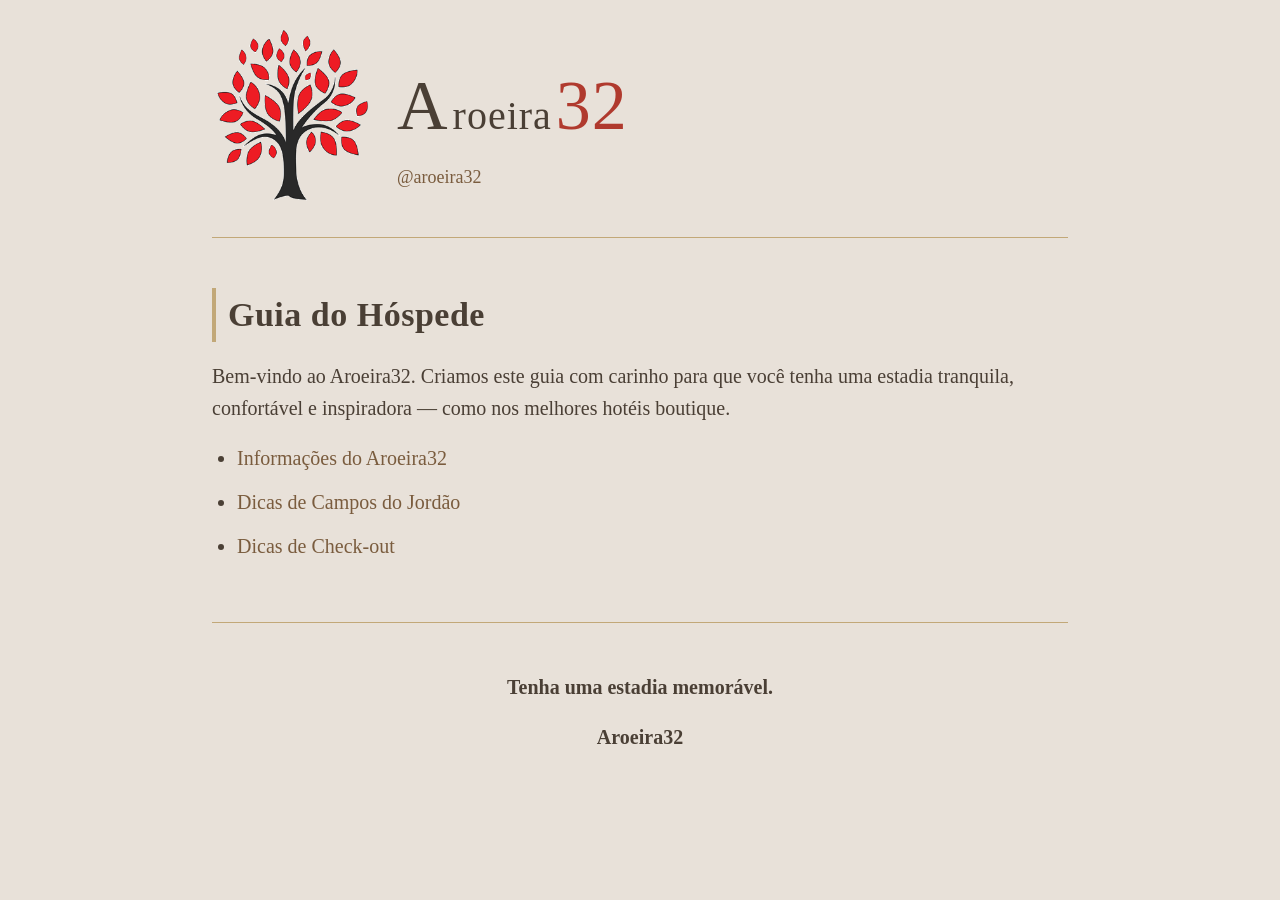
==== commit 39ab3d96: "Add files via upload" ====
--- a/index.htm
+++ b/index.htm
@@ -1,164 +1,52 @@
-<html>
-	<head>
-		<meta http-equiv=Content-Type content="text/html; charset=UTF-8"/>
-		<style>
-			h1	{color:#C00000;
-				font-size: 18.0pt;
-				font-family:"Gill Sans Nova",sans-serif;
-				}
+<!DOCTYPE html>
+<html lang="pt-BR">
+<head>
+    <meta charset="UTF-8">
+    <meta name="viewport" content="width=device-width, initial-scale=1.0">
 
-			p	{color: #385623;
-				margin-left:1cm;
-				font-size: 14.0pt;
-				font-family:"Gill Sans Nova",sans-serif;}
-	
-			.recuo { text-indent:2em }
-	
-		</style>
-	</head>
-	<body bgcolor="#FBE4D5" lang=PT-BR link="#0563C1" vlink="#954F72">
-		<table cellpadding=0 cellspacing=0 align=left>
-		<tr>
-			<td>
-				<img width=239 height=259 src="aroeira32_arvore.png" align=left hspace=12>
-			</td>
-			<td>
-				<img width=354 height=148 src="aroeira32_texto.png" alt="Aroeira32&#13;&#10;&#13;&#10;">
-				</td>
-			</tr>
-		</table>
-		<br clear="ALL"/>
-		<h1>Endereço</h1>
-		<p>
-			Rua José Mestres, 600 – Bloco Aroeira, 32<br/>
-			Bairro: Jardim Embaixador<br/>
-			Campos do Jordão, SP<br/>
-			12460-000
-		</p>
-		<p>
-			<b>Obs.:</b> os aplicativos de navegação (Google Maps e Waze) definem a entrada do condomínio em um local errado. Basta seguir adiante por uns 100 metros para encontrar a portaria real.
-		</p>
-		<h1>Telefones Úteis</h1>
-		<p>
-			<b>Portaria:</b> (12) 99103-9376<br>
-				<b>Zelador:</b> Orlando (12) 9 9221-9517<br>
-					<b>Arrumadeira:</b> Cida (12) 9 9129-6791<br>
-						<b>Bombeiros:</b> 193<br>
-							<b>Polícia Militar:</b> (12) 3664-3525<br>
-								<b>Hospital Municipal:</b> (12) 3800-0170<br>
-									<b>Pronto Socorro:</b> (12) 3800-0170<br>
+    <link rel="stylesheet" href="css/style.css">
+    <link rel="icon" type="image/png" href="img/aroeira32_favicon.png">
+
+    <title>Aroeira32 – Guia do Hóspede</title>
+</head>
+
+<body>
+
+<header class="header">
+    <a href="https://www.instagram.com/aroeira32/">
+        <img src="img/aroeira32_arvore.png" alt="Logo Aroeira32" class="logo-img">
+    </a>
+
+    <div class="logo-text">
+        <a href="https://www.instagram.com/aroeira32/" style="text-decoration:none;">
+            <span class="logo1">A</span>
+            <span class="logo2">roeira</span>
+            <span class="logo3">32</span>
+        </a>
+
+        <div class="logo_link">
+            <a href="https://www.instagram.com/aroeira32/">@aroeira32</a>
+        </div>
+    </div>
+</header>
+
+<h1>Guia do Hóspede</h1>
+
+<p>
+    Bem-vindo ao Aroeira32.  
+    Criamos este guia com carinho para que você tenha uma estadia tranquila, confortável e inspiradora — como nos melhores hotéis boutique.
 </p>
-									<h1>Orientações</h1>
-									<p>Não faça reparos por conta própria, mesmo que sejam pequenos. Fale imediatamente conosco que iremos resolver.</p>
-									<h1>Internet WI-FI</h1>
-									<p>
-										<b>Rede:</b> aroeira32<br>
-											<b>Senha:</b> 32aroeira</p>
-										<h1>Água potável</h1>
-										<p>O condomínio possui filtro e a água das torneiras é potável, portanto, pode-se a água da torneira da pia. Entretanto, caso não se sinta confortável, recomenda-se levar água, pois o apartamento não possui filtro.</p>
-										<h1>Água quente é limitada</h1>
-										<p>Os banheiros contam com duchas de água quente proveniente de um boiler de 200 litros. Normalmente é suficiente para 4 pessoas tomarem banho de tempo moderado. Se a água acabar será necessário esperar cerca de 30 minutos para se aquecer novamente.</p>
-										<p>
-											<b>Cuidado:</b> a água quente é realmente muito quente. Abra somente um pouco e regule com a água fria antes de entrar debaixo da ducha.</p>
-										<h1>Eletricidade</h1>
-										<p>Todas as tomadas são de 110 V.</p>
-										<p>Há duas tomadas de 20 amperes: uma no banheiro da suíte que possui varanda e outra ao lado da geladeira (da cafeteira).</p>
-										<p>Caso seja necessário, há uma extensão elétrica na gaveta da cristaleira.</p>
-										<h1>Como usar a máquina de café Nespresso</h1>
-Veja o vídeo: https://drive.google.com/file/d/1NXzuYnMRscYgfhBAz2Frh5opPKoRng4N/view?usp=sharing
 
-<h1>Como acender a lareira</h1>
-										<p>Veja o vídeo: https://drive.google.com/file/d/14t77gQv0y1vZkXPl-T_jBURpWGUUC1NO/view?usp=sharing</p>
-										<p>Resumo do vídeo:</p>
-										<div class="recuo">
-											<p>1) Abra a válvula de gás. O botijão fica dentro do armário da varanda. Gire a válvula em sentido anti-horário;<br>
-2) Coloque o plug da lareira na tomada;<br>
-3) Ligue o botão da lareira.</p>
-												</div>
-												<p>
-													<b>Obs 1:</b> para desligar faça o contrário.</p>
-												<p>
-													<b>Obs 2:</b> caso acabe o gás, entre em contato com o porteiro ou a arrumadeira para solicitar a troca.</p>
-												<h1>Como usar a Alexa</h1>
-Basta colocar o plug na tomada e dizer "Alexa" para ativá-la. Você pode pedir músicas, notícias, previsões do tempo e muito mais. Ou pergunte: "Alexa, o que você pode fazer?". O anel de luz ficará azul quando Alexa estiver pronta para ajudar. Por exemplo:
-- Alexa, toque a música “beija eu” de Mariza Monte.
-- Alexa, qual é a temperatura agora?
+<ul>
+    <li><a href="dicas_aroeira32.htm">Informações do Aroeira32</a></li>
+    <li><a href="dicas_campos.htm">Dicas de Campos do Jordão</a></li>
+    <li><a href="dicas_checkout.htm">Dicas de Check-out</a></li>
+</ul>
 
-Veja os vários jogos disponíveis da Alexa em: https://www.uol.com.br/tilt/noticias/redacao/2021/08/26/jogos-para-alexa.htm
-
-<h1>Vinhos</h1>
-Temos uma pequena adega no Aroeira32. Fique à vontade caso deseje experimentar algum deles. O preço está na etiqueta e você poderá pagar via pix para a chave de e-mail aroeira32campos@gmail.com
-
-<h1>Eletrodomésticos</h1>
-Os principais eletrodomésticos são: 
-•	Alexa (Inteligência Artificial da Amazon)
-•	Aquecedor a óleo em todos os ambientes 
-•	Cafeteira Nespresso
-•	Espremedor elétrico de frutas 
-•	Liquidificador
-•	Lareira a gás
-•	Um forno elétrico e outro a gás
-•	Máquina de secar roupa
-•	Micro-ondas 
-•	TV Smart Samsung 45"
-•	Secador de cabelo
-A lista completa de itens pode ser encontrada em: https://docs.google.com/spreadsheets/d/1u6WD8f-Hd52ZmOtpm-JdsHmHLaLAne5CAmqMuhZ9X3o/edit?usp=sharing
-
-<h1>Supermercados</h1>
-Supercampos: pequeno supermercado que fica entre o Capivari e o Aroeira32. É o mais próximo e possui o básico. Está localizado na Av. Emílio Lang Júnior, 1245 - Recanto Feliz, Campos do Jordão - SP, 12460-000
-Pão de Açucar: o melhor de Campos. Fica na Av. Dr. Januário Miraglia, 1772, bairro Abernéssia.
-Roma: fica na mesma avenida do Pão de Açucar, um pouco mais próximo do Capivari.
-Guia Turístico de Campos do Jordão
-5 experiências incríveis para fazer em Campos do Jordão, de labirinto gigante a picnic cervejeiro: https://www.guiacampos.com/de-labirinto-gigante-a-picnic-cervejeiro-5-experiencias-para-fazer-com-sua-mae-em-campos-do-jordao/
-O que fazer em Campos do Jordão a noite! 5 dicas e mais uma extra!: https://www.guiacampos.com/o-que-fazer-em-campos-do-jordao-a-noite-5-dicas-e-mais-uma-extra/
-Guia completo: https://www.guiacampos.com/
-
-<h1>Restaurantes</h1>
-Talvez esta seja a melhor parte de Campos do Jordão. São muitos os restaurantes bons, de todos os tipos e para todos os bolsos, desde os mais simples com comida caseira até os de alta gastronomia. Nos finais de semana do inverno, é aconselhável fazer reserva. Abaixo selecionamos alguns que costumamos frequentar. 
-La Gália: localizado no Capivari, possui ambiente acolhedor e aconchegante com carnes exóticas e cardápio variado. Site: http://www.lagalia.com.br/
-Ristorante Festival della Pasta: localizado no Capivari, é especializado em comida Italiana.  Possui no cardápio a possibilidade de degustação de cinco tipos diferentes de massas e com trio de sobremesa. Site: https://www.festivaldellapasta.com.br/
-Choperia Baden Baden: não é propriamente um restaurante, mas é um ótimo local para um tira-gosto sem compromisso durante o dia. Experimente as famosas salsichas alemãs (ou joelho de porco) e observe as pessoas indo e vindo. Site: https://www.instagram.com/badenbadenchoperia/
-
-<h1>Restaurantes Fora do Eixo</h1>
-Restaurantes fora movimentado Capivari que possuem bons cardápios.
-2858 Avenue Bistrô: cozinha moderna em um ambiente descontraído e tranquilo. Site: https://www.instagram.com/2858avenuebistro/?utm_medium=copy_link
-Arte da Pizza: localizada no Grande Hotel de Campos do Jordão esta pizzaria possui mesas próximas aos fornos à lenha. O cardápio é bastante original. Site: https://grandehotelsenac.com.br/ghj_gastronomia/arte-da-pizza/
-Café Terraço Restaurante e Pizzaria: localizada fora da cidade às margens de um lago esta é uma das melhores pizzarias de Campos do Jordão. Site: https://www.instagram.com/cafeterracocamposdojordao/
-ART BBQ: com decoração texana e especializado em carnes defumadas este restaurante possui show ao vivo aos finais de semana. Site: https://www.artbbq.com.br/
-Restaurante Prato da Floresta: localizado no Horto Florestal, você terá a chance de contemplar a exuberante natureza do local degustando pratos típicos da culinária regional. Site: https://www.instagram.com/pf_pratodafloresta/
-Bonanza Grill: Localizado a uma altitude de 1.633m, um dos pontos mais altos da Serra, a vista panorâmica do Bonanza Grill é um atrativo a parte. Vale a pena um drink durante o pôr do sol. Site: https://www.instagram.com/bonanzagrillcj/
-
-<h1>Alta Gastronomia</h1>
-Restaurante Libertango: especializado em carnes, este restaurante argentino com culinária tradicional é uma das melhores opções para degustar uma parrilla. Site: https://libertango.com.br/
-Alquimia: este restaurante vegano é considerado um dos melhores do Brasil. Site: https://restaurantealquimia.com.br/
-Restaurante Pontremoli: é um pequeno bistrô italiano com decoração aconchegante e mesas à beira da lareira e iluminadas a luz de velas. Atendimento somente com reserva. Site: https://restaurantepontremoli.com.br/
-L'Osteria Villa Casato: considerado um dos melhores restaurantes românticos do mundo. A cozinha é baseada na culinária Italiana contemporânea. Site: https://losteriavillacasato.com.br/
-Restaurante Entre Vilas: localizado a 24 km do Aroeira32 no meio da mata este restaurante rústico possui uma das melhores cozinhas de Campos do Jordão. O cardápio é servido em seis etapas com o conceito de slow food. É possível passear pela vinícola e pelas plantações de árvores frutíferas do local. Site: https://www.entrevilas.com.br/
-
-<h1>Cervejarias</h1>
-Cervejaria Baden Baden: uma das cervejarias artesanais mais famosas do país. É possível apreciar a cerveja na própria fábrica ou na choperia que fica no Capivari. A fábrica possui visita guiada, com degustação, que dura aproximadamente 1 h. É necessário comprar ingressos com antecedência pelo site: https://www.badenbaden.com.br/tour-informacoes-gerais/
-Caras de Malte: é um restaurante e microcervejaria localizada apenas a 1,7 km do Aroeira32. É uma ótima opção caso queira fugir do burburinho do Capivari. Site: https://www.carasdemalte.com.br/
-Parque da Cerveja: durante a visita guiada é apresentada cada etapa do processo de produção, proporcionando experiências sensoriais e degustações exclusivas. Há um mirante com uma vista incrível do vale. Site: https://cervejacamposdojordao.com.br/parque/ 
-
-<h1>Fábricas de Chocolate</h1>
-Campos do Jordão possui várias fábricas de chocolate. Destacamos algumas:
-Fábrica de chocolate Araucária: http://www.chocolatearaucaria.com.br/site/home/
-Cacau Show: cadeia brasileira de chocolatarias com bomboniere, cafés seletos e doces finos em mesinhas, balcão ou embalados. Endereço: Av. Frei Orestes Girardi, 3527 - Jardim Atalaia.
-Chocolate Spinassi: de fácil acesso, pois está localizada entre o Capivari e o Aroeira32. Site: https://www.spinassichocolate.com.br/
-Chocolate Montanhês: possui uma loja no Capivari. Site: https://chocolatemontanhes.com.br/
-
-<h1>Passeios Culturais</h1>
-Palácio Boa Vista: é a residência oficial de inverno do governador do Estado de São Paulo. O palácio contém uma rica coleção de obras de arte, móveis antigos e objetos históricos. Passeio imperdível. Site: https://www.saopaulo.sp.gov.br/palacioboavista/#/home
-Museu Felícia Leirner e Auditório Claudio Santoro: localizados em uma área de mata com 35 mil m², o museu reúne um conjunto de 86 obras de bronze, cimento branco, granito e gesso da artista Felícia Leirner, distribuídas ao ar livre, no jardim do espaço que divide com o Auditório Claudio Santoro. O auditório é uma obra-prima da arquitetura e um espaço cultural privilegiado que conta com 814 assentos. Ele é a sede do Festival Internacional de Inverno de Campos do Jordão. A programação pode ser acessada no site: https://www.museufelicialeirner.org.br/
-Dica: o museu e o auditório ficam próximos do palácio. Aproveite e faça os dois em sequência.
-
-<h1>Parque Capivari</h1>
-Centro turístico de Campos do Jordão. Possui muitas lojas, restaurantes e vida noturna. Ótimo lugar para ver e ser visto. Em feriados prolongados, o trânsito é intenso. O Aroeira32 está a apenas 2,5 km do Capivari, cerca de 6 minutos de carro ou 30 de caminhada. 
-Para as crianças de todas as idades
-Teleférico: está instalado a uma altitude de 1.800 metros, atingindo uma velocidade de movimentação máxima de 4 metros por segundo. A viagem dura três minutos. A vista é uma das mais lindas da cidade, de cima do Morro do Elefante. Site: https://parquecapivari.com.br/
-Maria Fumaça: O trajeto vai da Estação Emílio Ribas no Capivari até a Vila Abernéssia, percorrendo aproximadamente 4 km. Site: https://www.emcamposdojordao.com.br/pontos-turisticos/passeio-de-maria-fumaca-estrada-de-ferro-campos-do-jordao/
-Casa do Papai Noel na Montanha: casa decorada, quarto, sala, cozinha, banheiro do duende, banheiro do Papai Noel, escritório do Papai Noel e mini Polo Norte. Entretanto, não tem a presença do Papai Noel somente a visitação na casa. Site: https://www.papainoelnamontanha.com.br/
-Parque Tarundu: possui mais de 25 tipos diferentes de esportes de aventura. Site: https://tarundu.com.br/
+<footer>
+    <p><b>Tenha uma estadia memorável.</b></p>
+    <p><b>Aroeira32</b></p>
+</footer>
 
 </body>
-										</html>
+</html>
--- a/css/style.css
+++ b/css/style.css
@@ -0,0 +1,162 @@
+/* ---------- RESET ---------- */
+
+* {
+    margin: 0;
+    padding: 0;
+    box-sizing: border-box;
+}
+
+/* ---------- PALETA BOUTIQUE ---------- */
+
+:root {
+    --fundo: #E8E1D9;
+    --texto: #4A3F35;
+    --dourado: #C2A878;
+    --link: #7A5C3E;
+    --link-hover: #5A422E;
+}
+
+/* ---------- BASE ---------- */
+
+body {
+    background-color: var(--fundo);
+    font-family: "Cormorant Garamond", "Georgia", serif;
+    color: var(--texto);
+    padding: 30px 22px;
+    line-height: 1.6;
+    max-width: 900px;
+    margin: auto;
+}
+
+/* ---------- CABEÇALHO ---------- */
+
+.header {
+    display: flex;
+    align-items: center;
+    gap: 25px;
+    margin-bottom: 50px;
+    flex-wrap: wrap;
+    padding-bottom: 25px;
+    border-bottom: 1px solid var(--dourado);
+}
+
+.logo-img {
+    width: 160px;
+    height: auto;
+}
+
+.logo-text {
+    display: flex;
+    flex-direction: column;
+    justify-content: center;
+}
+
+.logo1, .logo2, .logo3 {
+    font-family: "Playfair Display", serif;
+    letter-spacing: 1px;
+}
+
+.logo1 {
+    font-size: 70px;
+    color: var(--texto);
+}
+
+.logo2 {
+    font-size: 40px;
+    color: var(--texto);
+}
+
+.logo3 {
+    font-size: 70px;
+    color: #B03A2E;
+}
+
+.logo_link a {
+    font-family: "Cormorant Garamond", serif;
+    font-size: 18px;
+    color: var(--link);
+    text-decoration: none;
+}
+
+/* ---------- TÍTULOS ---------- */
+
+h1 {
+    font-family: "Playfair Display", serif;
+    font-size: 34px;
+    margin: 40px 0 15px;
+    color: var(--texto);
+    letter-spacing: 0.5px;
+    border-left: 4px solid var(--dourado);
+    padding-left: 12px;
+}
+
+/* ---------- TEXTO ---------- */
+
+p {
+    font-size: 20px;
+    margin: 18px 0;
+}
+
+ul {
+    margin-left: 25px;
+    margin-top: 10px;
+}
+
+li {
+    font-size: 20px;
+    margin-bottom: 12px;
+}
+
+/* ---------- LINKS ---------- */
+
+a {
+    color: var(--link);
+    text-decoration: none;
+    border-bottom: 1px solid transparent;
+    transition: 0.3s;
+}
+
+a:hover {
+    color: var(--link-hover);
+    border-bottom: 1px solid var(--link-hover);
+}
+
+/* ---------- RODAPÉ ---------- */
+
+footer {
+    margin-top: 60px;
+    font-size: 20px;
+    text-align: center;
+    padding-top: 30px;
+    border-top: 1px solid var(--dourado);
+}
+
+/* ---------- RESPONSIVIDADE ---------- */
+
+@media (max-width: 600px) {
+
+    body {
+        padding: 20px;
+    }
+
+    .header {
+        flex-direction: column;
+        text-align: center;
+    }
+
+    .logo-img {
+        width: 130px;
+    }
+
+    .logo1 { font-size: 55px; }
+    .logo2 { font-size: 30px; }
+    .logo3 { font-size: 55px; }
+
+    h1 {
+        font-size: 28px;
+    }
+
+    p, li {
+        font-size: 18px;
+    }
+}
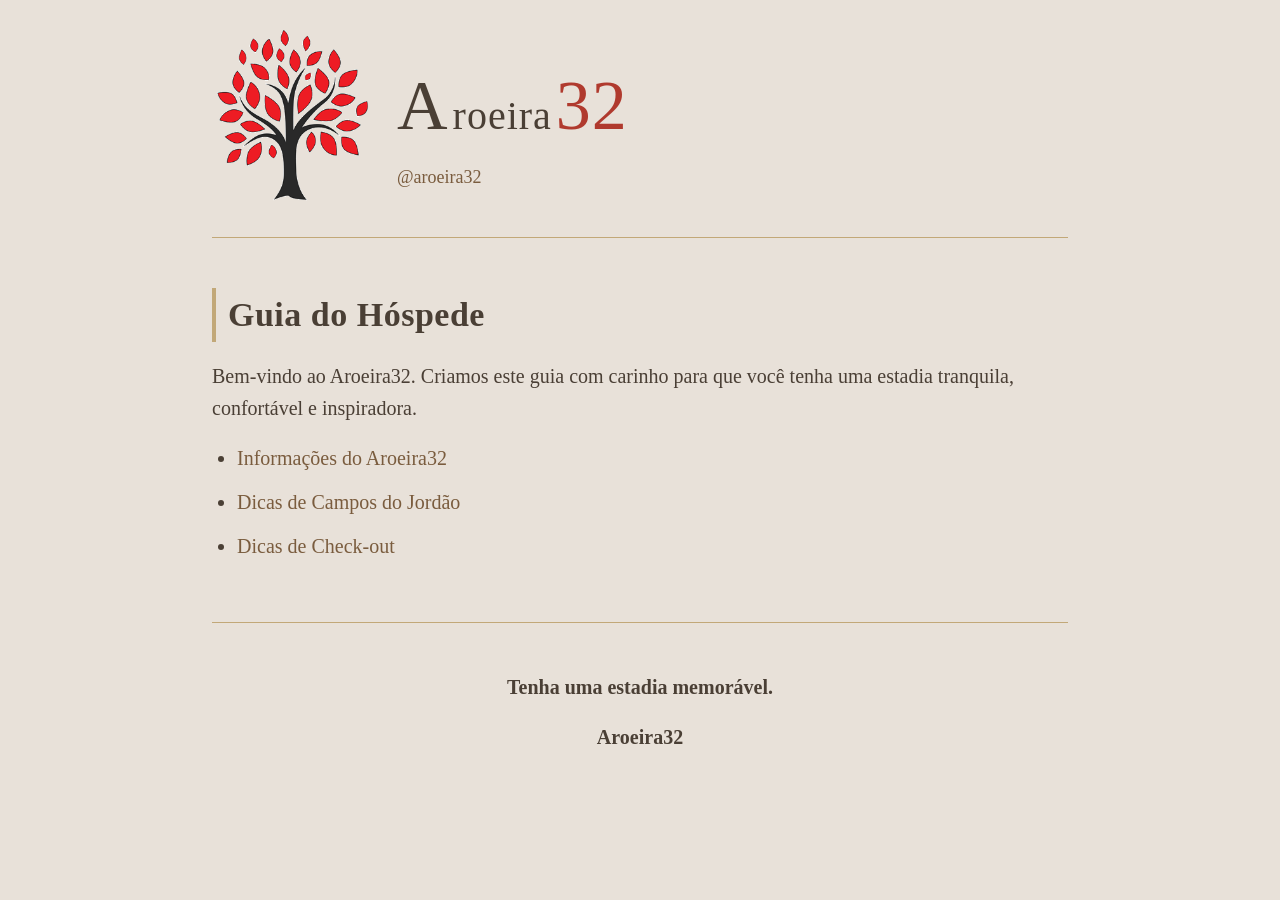
==== commit ed3344c2: "Add files via upload" ====
--- a/index.htm
+++ b/index.htm
@@ -34,7 +34,7 @@
 
 <p>
     Bem-vindo ao Aroeira32.  
-    Criamos este guia com carinho para que você tenha uma estadia tranquila, confortável e inspiradora — como nos melhores hotéis boutique.
+    Criamos este guia com carinho para que você tenha uma estadia tranquila, confortável e inspiradora.
 </p>
 
 <ul>
